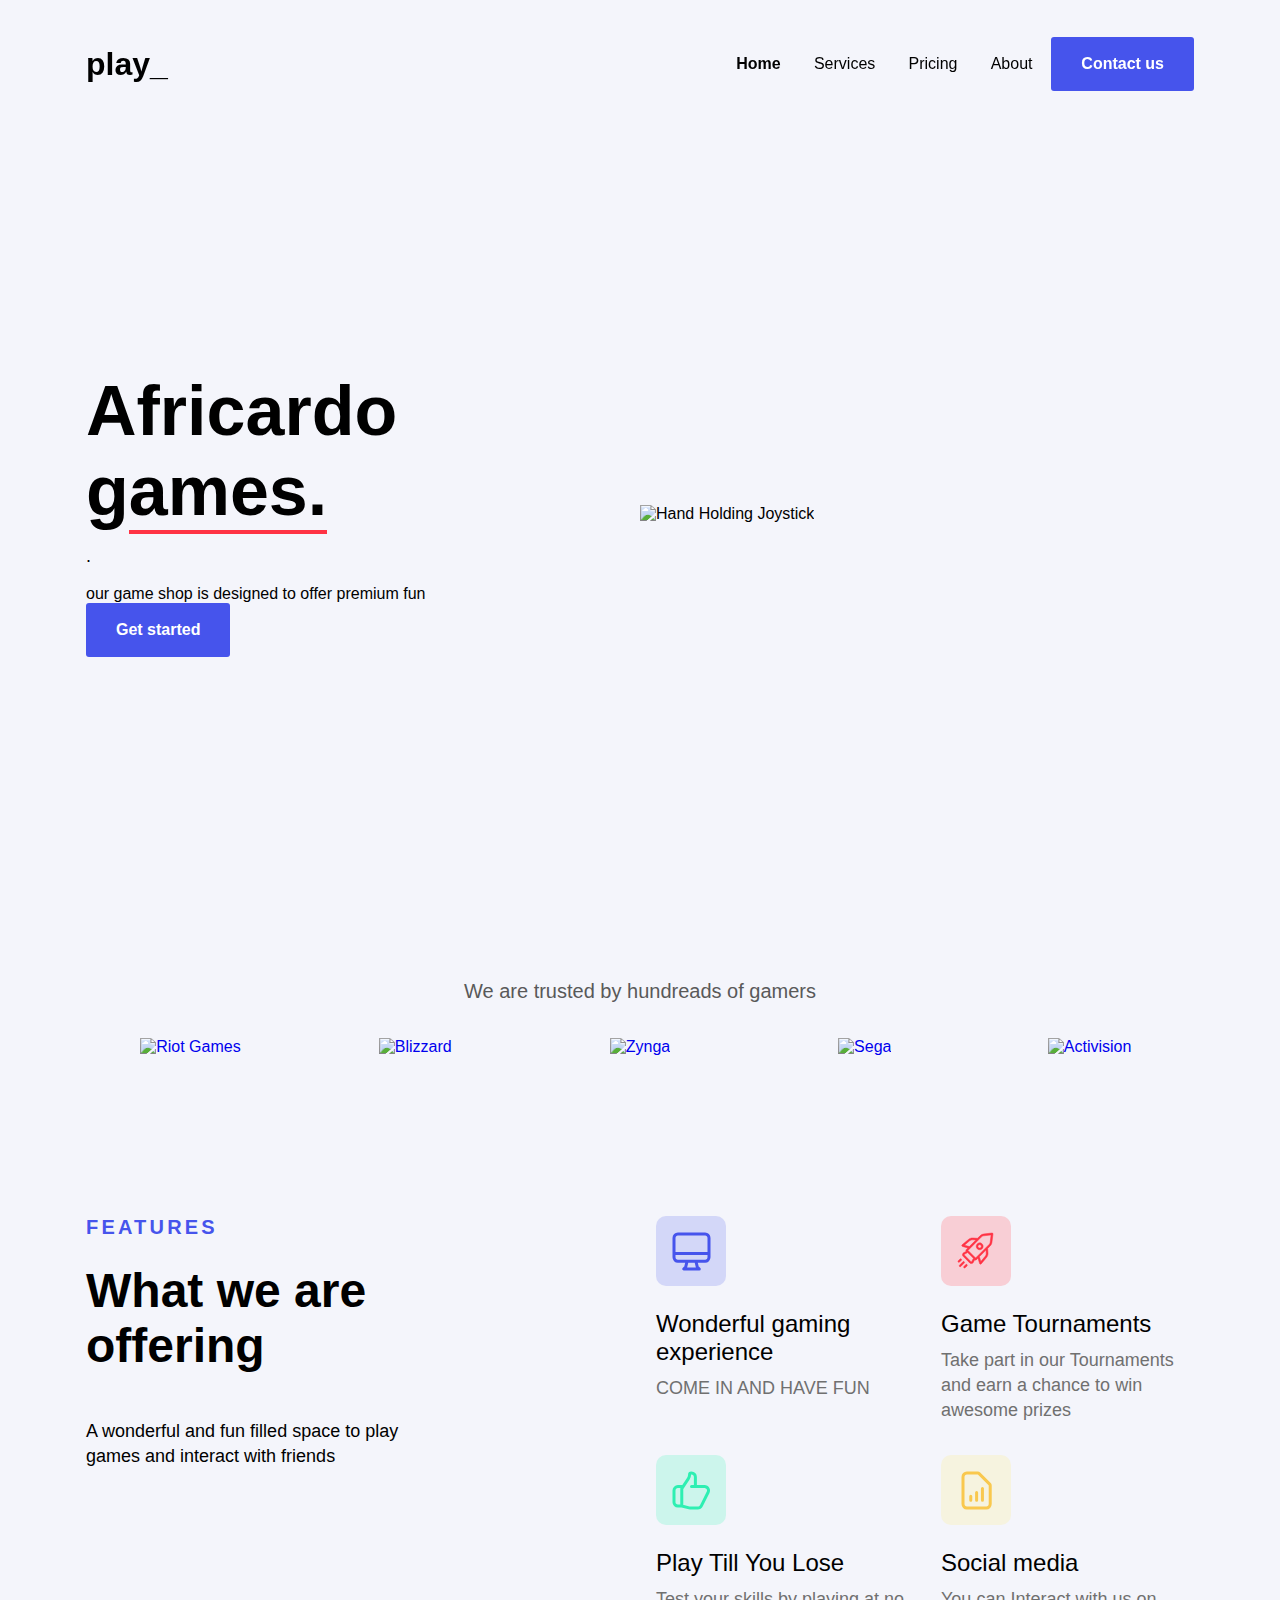
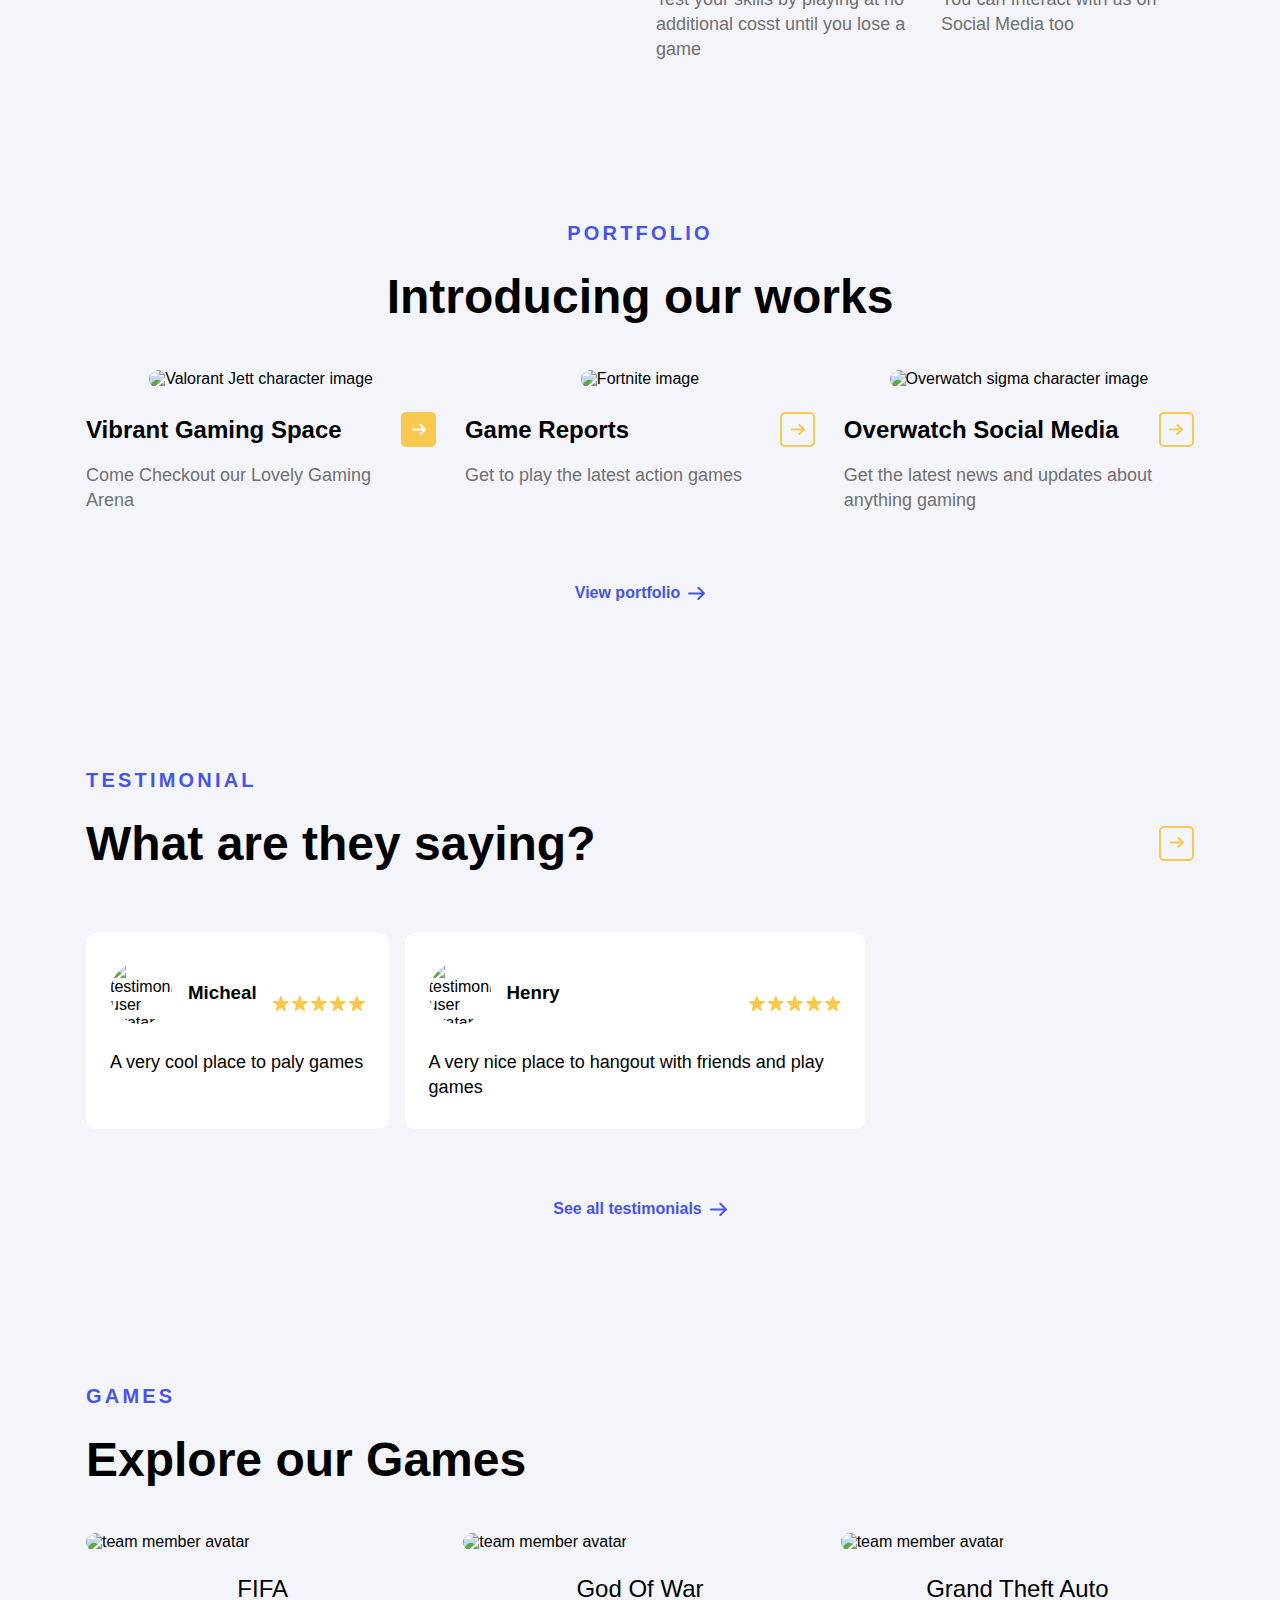
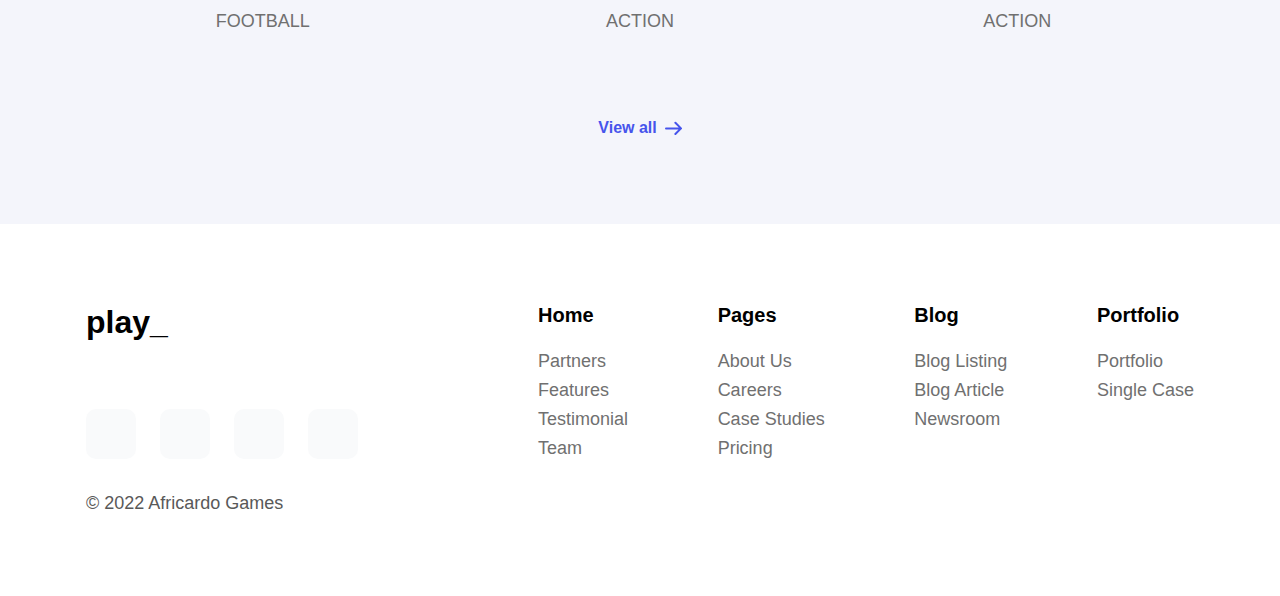
==== index.html @ bb6937cc "first commit" ====
<!DOCTYPE html>
<html lang="en">
<head>
    <meta charset="UTF-8">
    <meta http-equiv="X-UA-Compatible" content="IE=edge">
    <meta name="viewport" content="width=device-width, initial-scale=1.0">
    <title>Africardo Games</title>
    <link rel="stylesheet" href="index.css">
</head>
<body>
    <header id="header" class="header">
        <div class="header__container container container--px">
          <nav class="navbar flex">
            <a href="#" class="navbar__brand" title="Back to the homepage">play_</a>
      
            <button id="toggleMenuBtn" class="navbar__toggle-menu toggle-menu" type="button" aria-haspopup="true" aria-expanded="false" aria-label="Toggle navigation">
              <div class="toggle-menu__hamburger hamburger" aria-hidden="true">
                <div class="hamburger__item"></div>
                <div class="hamburger__item"></div>
                <div class="hamburger__item"></div>
              </div>
            </button>
      
            <ul id="menuList" class="navbar__menu menu" role="menu">
              <li class="menu__item" role="none">
                <a href="#" class="menu__link menu__link--active" role="menuitem">Home</a>
              </li>
              <li class="menu__item" role="none">
                <a href="#" class="menu__link" role="menuitem">Services</a>
              </li>
              <li class="menu__item" role="none">
                <a href="#" class="menu__link" role="menuitem">Pricing</a>
              </li>
              <li class="menu__item" role="none">
                <a href="#" class="menu__link" role="menuitem">About</a>
              </li>
              <li class="menu__item" role="none">
                <a href="#" class="menu__link cta cta--primary" role="menuitem">Contact us</a>
              </li>
            </ul>
          </nav>
      
          <div id="overlayLayer" class="header__overlay"></div>
        </div>
      </header>
      
      <!-- Main -->
      <main class="main">
        <!-- Hero -->
        <section class="hero">
          <div class="hero__container container container--px flex">
            <div class="hero__text">
              <h1 class="hero__title">Africardo g<span class="hero__title-underline">ames.</span></h1>
              <p class="hero__paragraph">.
              </p>
              our game shop is designed to offer premium fun
              <a href="#" class="hero__cta cta cta--primary">Get started</a>
            </div>
      
            <div class="hero__image-wrapper">
              <img src="https://raw.githubusercontent.com/alawe45/Html-Css-Js-game-agency-project/d88374b98d5815d165f08b61f6678358a6c06fd0/images/hero__image.svg" alt="Hand Holding Joystick" class="hero__image">
            </div>
          </div>
        </section>
      
        <!-- Partbers -->
        <section class="partners">
          <div class="partners__container container container--px">
            <h1 class="partners__title">We are trusted by hundreads of gamers</h1>
      
            <div class="partners__wrapper">
              <a href="#" class="partners__item">
                <img src="https://raw.githubusercontent.com/alawe45/Html-Css-Js-game-agency-project/master/images/partner-1.png " alt="Riot Games" class="partner__img">
              </a>
              <a href="#" class="partners__item">
                <img src="https://raw.githubusercontent.com/alawe45/Html-Css-Js-game-agency-project/master/images/partner-2.png" alt="Blizzard" class="partner__img">
              </a>
              <a href="#" class="partners__item">
                <img src="https://raw.githubusercontent.com/alawe45/Html-Css-Js-game-agency-project/master/images/partner-3.png" alt="Zynga" class="partner__img">
              </a>
              <a href="#" class="partners__item">
                <img src="https://raw.githubusercontent.com/alawe45/Html-Css-Js-game-agency-project/master/images/partner-4.png" alt="Sega" class="partner__img">
              </a>
              <a href="#" class="partners__item">
                <img src="https://raw.githubusercontent.com/alawe45/Html-Css-Js-game-agency-project/master/images/partner-5.png" alt="Activision" class="partner__img">
              </a>
            </div>
          </div>
        </section>
      
        <!-- Features -->
        <section class="features">
          <div class="features__container container container--px">
            <div class="features__text">
              <h1 class="features__subtitle subtitle-primary">Features</h1>
              <h2 class="features__title title-primary">What we are offering</h2>
              <p class="features__paragraph">
               A wonderful and fun filled space to play games and interact with friends
              </p>
            </div>
      
            <div class="features__wrapper">
              <div class="features__feature feature--1">
                <div class="feature__icon-wrapper flex">
                  <svg class="feature__icon" viewBox="0 0 39 39" aria-hidden="true" focusable='false'>
                    <path d="M2 21.4444H37M15.125 29.2222L13.6667 35.0556L11.7222 37H27.2778L25.3333 35.0556L23.875 29.2222H15.125ZM5.88889 29.2222H33.1111C34.1425 29.2222 35.1317 28.8125 35.861 28.0832C36.5903 27.3539 37 26.3647 37 25.3333V5.88889C37 4.85749 36.5903 3.86834 35.861 3.13903C35.1317 2.40972 34.1425 2 33.1111 2H5.88889C4.85749 2 3.86834 2.40972 3.13903 3.13903C2.40972 3.86834 2 4.85749 2 5.88889V25.3333C2 26.3647 2.40972 27.3539 3.13903 28.0832C3.86834 28.8125 4.85749 29.2222 5.88889 29.2222Z" stroke-width="3" stroke-linecap="round" stroke-linejoin="round"/>
                  </svg>
                </div>
      
                <h3 class="feature__title">Wonderful gaming experience</h3>
                <p class="feature__paragraph">
                  COME IN AND HAVE FUN
              </div>
      
              <div class="features__feature feature--2">
                <div class="feature__icon-wrapper flex">
                  <svg class="feature__icon" viewBox="0 0 39 39" aria-hidden="true" focusable='false'>
                    <path d="M22.6749 10.8681C21.9916 10.8681 21.3236 11.0707 20.7555 11.4504C20.1874 11.83 19.7446 12.3696 19.4831 13.0008C19.2216 13.6321 19.1532 14.3268 19.2865 14.9969C19.4198 15.6671 19.7488 16.2827 20.232 16.7659C20.6337 17.1676 21.1283 17.4641 21.672 17.629C22.2157 17.794 22.7917 17.8223 23.3489 17.7114C23.9062 17.6006 24.4275 17.354 24.8667 16.9936C25.3059 16.6331 25.6494 16.17 25.8668 15.6451C26.0842 15.1201 26.1688 14.5497 26.1131 13.9843C26.0575 13.4189 25.8632 12.8759 25.5475 12.4035C25.2319 11.9311 24.8046 11.5438 24.3035 11.276C23.8024 11.0082 23.243 10.8681 22.6749 10.8681ZM23.8473 15.5043C23.6942 15.6685 23.5097 15.8003 23.3046 15.8916C23.0996 15.983 22.8782 16.0321 22.6537 16.0361C22.4293 16.04 22.2063 15.9988 21.9982 15.9147C21.79 15.8306 21.6009 15.7055 21.4422 15.5467C21.2834 15.388 21.1583 15.1989 21.0742 14.9907C20.9901 14.7826 20.9489 14.5596 20.9528 14.3352C20.9568 14.1107 21.0059 13.8893 21.0973 13.6843C21.1886 13.4792 21.3204 13.2947 21.4846 13.1416C21.8041 12.8392 22.2278 12.6714 22.6677 12.6731C23.1077 12.6748 23.5301 12.8457 23.8473 13.1505C24.1603 13.464 24.3362 13.8889 24.3362 14.3319C24.3362 14.7749 24.1603 15.1998 23.8473 15.5132V15.5043Z"  stroke-width="0.5"/>
                    <path d="M5.94897 29.7872L2.52087 33.2109C2.35298 33.3787 2.25867 33.6064 2.25867 33.8439C2.25867 34.0813 2.35298 34.309 2.52087 34.4769C2.68876 34.6448 2.91646 34.7391 3.15389 34.7391C3.39132 34.7391 3.61902 34.6448 3.7869 34.4769L7.215 31.0488C7.3823 30.8815 7.47628 30.6546 7.47628 30.418C7.47628 30.1814 7.3823 29.9545 7.215 29.7872C7.04771 29.6199 6.82081 29.5259 6.58421 29.5259C6.34762 29.5259 6.12072 29.6199 5.95343 29.7872H5.94897Z"  stroke-width="0.5"/>
                    <path d="M35.7363 1.26139C35.6399 1.16492 35.5227 1.09185 35.3936 1.0478C35.2646 1.00374 35.1271 0.989887 34.9919 1.00729L26.4149 2.05935C25.2342 2.20954 24.1367 2.74733 23.2944 3.58839L20.5618 6.32106L15.939 6.01793C14.3202 5.90167 12.7203 6.42326 11.4811 7.47119L5.09743 12.8429C4.97512 12.9464 4.88297 13.081 4.83067 13.2325C4.77838 13.384 4.76787 13.5467 4.80026 13.7037C4.83266 13.8606 4.90674 14.0059 5.01474 14.1243C5.12273 14.2427 5.26063 14.3298 5.41394 14.3764L10.8525 16.0125L9.13626 17.751C9.05336 17.8338 8.9876 17.9322 8.94273 18.0404C8.89786 18.1486 8.87477 18.2647 8.87477 18.3818C8.87477 18.499 8.89786 18.615 8.94273 18.7232C8.9876 18.8315 9.05336 18.9298 9.13626 19.0126L9.35915 19.2355L6.60419 20.7289C6.3008 20.8953 6.04032 21.1301 5.8434 21.4146C5.64647 21.6992 5.5185 22.0257 5.46962 22.3683C5.42075 22.7108 5.4523 23.0601 5.5618 23.3883C5.67129 23.7166 5.85571 24.0149 6.10045 24.2595L12.7293 30.8973C13.1452 31.3145 13.7094 31.5501 14.2985 31.5526C14.4058 31.5527 14.5131 31.5452 14.6194 31.5303C14.964 31.4827 15.2926 31.355 15.579 31.1576C15.8654 30.9603 16.1017 30.6986 16.2688 30.3935L17.7711 27.6564L17.994 27.8793C18.0768 27.9622 18.1752 28.028 18.2834 28.0728C18.3916 28.1177 18.5077 28.1408 18.6248 28.1408C18.742 28.1408 18.858 28.1177 18.9662 28.0728C19.0745 28.028 19.1728 27.9622 19.2556 27.8793L20.9897 26.1452L22.6258 31.5838C22.6722 31.7374 22.7592 31.8757 22.8777 31.9839C22.9962 32.0922 23.1417 32.1665 23.2989 32.199C23.3597 32.2052 23.4209 32.2052 23.4817 32.199C23.6115 32.1991 23.7399 32.1708 23.8577 32.1161C23.9755 32.0615 24.0799 31.9817 24.1637 31.8825L29.5399 25.5077C30.5883 24.2688 31.1099 22.6686 30.9932 21.0499L30.6767 16.436L33.4093 13.7033C34.2488 12.8604 34.7849 11.763 34.9339 10.5828L35.9904 2.00585C36.0078 1.87059 35.994 1.73314 35.9499 1.60408C35.9059 1.47502 35.8328 1.35778 35.7363 1.26139ZM7.50468 13.1505L12.6357 8.82193C13.5252 8.08059 14.6683 7.71447 15.8231 7.80107L18.8856 8.01059L12.288 14.5859L7.50468 13.1505ZM14.6952 29.5332C14.662 29.5937 14.6153 29.6456 14.5586 29.685C14.5019 29.7243 14.4369 29.75 14.3686 29.7599C14.3003 29.7698 14.2307 29.7638 14.1651 29.7422C14.0996 29.7207 14.0399 29.6842 13.9909 29.6357L7.35311 23.0069C7.30459 22.9578 7.26812 22.8982 7.24656 22.8326C7.22501 22.7671 7.21896 22.6974 7.2289 22.6291C7.23884 22.5609 7.26449 22.4958 7.30384 22.4391C7.34318 22.3825 7.39515 22.3357 7.45564 22.3025L10.6475 20.5506L16.4427 26.3458L14.6952 29.5332ZM29.1966 21.1747C29.276 22.3288 28.9035 23.4685 28.158 24.3531L23.8472 29.493L22.4118 24.7098L29.005 18.1166L29.1966 21.1747ZM33.1463 10.3599C33.0496 11.1492 32.6918 11.8835 32.1299 12.4462L18.6181 25.9847L11.013 18.3796L24.5426 4.84997C25.1053 4.28805 25.8396 3.9303 26.6289 3.83358L34.1003 2.89742L33.1463 10.3599Z"  stroke-width="0.5"/>
                    <path d="M6.93408 35.7385C7.01689 35.8214 7.11522 35.8871 7.22345 35.932C7.33169 35.9769 7.4477 36 7.56487 36C7.68204 36 7.79805 35.9769 7.90629 35.932C8.01453 35.8871 8.11286 35.8214 8.19566 35.7385L10.0278 33.884C10.1951 33.7167 10.2891 33.4898 10.2891 33.2532C10.2891 33.0166 10.1951 32.7897 10.0278 32.6224C9.86055 32.4551 9.63364 32.3611 9.39705 32.3611C9.16046 32.3611 8.93356 32.4551 8.76627 32.6224L6.91179 34.4769C6.83034 34.5612 6.76631 34.6606 6.72334 34.7697C6.68037 34.8787 6.65932 34.9951 6.66139 35.1123C6.66346 35.2295 6.68861 35.3451 6.7354 35.4525C6.78219 35.56 6.84971 35.6571 6.93408 35.7385Z"  stroke-width="0.5"/>
                    <path d="M1.88783 30.3267C2.12391 30.3257 2.34995 30.2311 2.51639 30.0637L4.37086 28.2092C4.49845 28.0366 4.55948 27.8237 4.54276 27.6098C4.52603 27.3958 4.43267 27.195 4.27981 27.0443C4.12696 26.8936 3.92487 26.8031 3.71066 26.7895C3.49646 26.7758 3.28451 26.8399 3.11374 26.9699L1.25927 28.8244C1.13534 28.9491 1.05102 29.1076 1.01693 29.28C0.982835 29.4525 1.00048 29.6312 1.06766 29.7936C1.13483 29.9561 1.24853 30.0951 1.39446 30.1931C1.54039 30.2911 1.71204 30.3438 1.88783 30.3445V30.3267Z"  stroke-width="0.5"/>
                  </svg>
                </div>
      
                <h3 class="feature__title">Game Tournaments</h3>
                <p class="feature__paragraph">
                  Take part in our Tournaments and earn a chance to win awesome prizes
                </p>
              </div>
      
              <div class="features__feature feature--3">
                <div class="feature__icon-wrapper flex">
                  <svg class="feature__icon" viewBox="0 0 39 39" aria-hidden="true" focusable='false'>
                    <path d="M23.3889 15.6111H32.6522C33.315 15.6111 33.9668 15.7806 34.5457 16.1033C35.1246 16.426 35.6115 16.8914 35.96 17.4552C36.3085 18.0189 36.5071 18.6624 36.537 19.3245C36.5669 19.9867 36.4271 20.6454 36.1308 21.2383L29.3253 34.8494C29.0022 35.4959 28.5055 36.0396 27.8907 36.4194C27.2759 36.7993 26.5674 37.0003 25.8447 37H18.0339C17.7169 37 17.4 36.9611 17.0908 36.8833L9.77778 35.0556M23.3889 15.6111V5.88889C23.3889 4.85749 22.9792 3.86834 22.2499 3.13903C21.5206 2.40972 20.5314 2 19.5 2H19.3153C18.3431 2 17.5556 2.7875 17.5556 3.75972C17.5556 5.14806 17.1453 6.50528 16.3733 7.66028L9.77778 17.5556V35.0556M23.3889 15.6111H19.5M9.77778 35.0556H5.88889C4.85749 35.0556 3.86834 34.6458 3.13903 33.9165C2.40972 33.1872 2 32.1981 2 31.1667V19.5C2 18.4686 2.40972 17.4794 3.13903 16.7501C3.86834 16.0208 4.85749 15.6111 5.88889 15.6111H10.75" stroke-width="3" stroke-linecap="round" stroke-linejoin="round"/>
                  </svg>
                </div>
                <h3 class="feature__title">Play Till You Lose</h3>
                <p class="feature__paragraph">
                  Test your skills by playing at no additional cosst until you lose a game
                </p>
              </div>
      
              <div class="features__feature feature--4">
                <div class="feature__icon-wrapper flex">
                  <svg class="feature__icon" viewBox="0 0 31 39" aria-hidden="true" focusable='false'>
                    <path d="M9.77778 29.2222V25.3333M15.6111 29.2222V21.4444M21.4444 29.2222V17.5556M25.3333 37H5.88889C4.85749 37 3.86834 36.5903 3.13903 35.861C2.40972 35.1317 2 34.1425 2 33.1111V5.88889C2 4.85749 2.40972 3.86834 3.13903 3.13903C3.86834 2.40972 4.85749 2 5.88889 2H16.7506C17.2662 2.00011 17.7607 2.20504 18.1253 2.56972L28.6525 13.0969C29.0172 13.4615 29.2221 13.956 29.2222 14.4717V33.1111C29.2222 34.1425 28.8125 35.1317 28.0832 35.861C27.3539 36.5903 26.3647 37 25.3333 37Z" stroke-width="3" stroke-linecap="round" stroke-linejoin="round"/>
                  </svg>
                </div>
                <h3 class="feature__title">Social media</h3>
                <p class="feature__paragraph">
                 You can Interact with us on Social Media too
                </p>
              </div>
            </div>
          </div>
        </section>
      
        <!-- Portfolio -->
        <section class="portfolio">
          <div class="portfolio__container container container--px">
            <div class="portfolio__text">
              <h1 class="portfolio__subtitle subtitle-primary">Portfolio</h1>
              <h2 class="portfolio__title title-primary">Introducing our works</h2>
            </div>
      
            <div class="portfolio__wrapper">
              <div class="portfolio__card card--1">
                <img src="https://th.bing.com/th/id/OIP.ETarFq5R1VcUbCJzGB61CAHaJQ?w=136&h=180&c=7&r=0&o=5&dpr=1.25&pid=1.7" alt="Valorant Jett character image" class="card__image" loading="lazy">
      
                <div class="card__content">
                  <div class="card__header">
                    <h3 class="card__title">Vibrant Gaming Space</h3>
                    <button type="button" class="cta cta--btn cta--btn_yellow cta--btn_active" aria-label="view portfolio" aria-expanded="false">
                      <svg class="cta--btn-icon" viewBox="0 0 14 11" aria-hidden="true" focusable='false'>
                       <path d="M1 5.5L13 5.5M13 5.5L8.5 1M13 5.5L8.5 10" stroke-width="2" stroke-linecap="round" stroke-linejoin="round"/>
                       </svg>
                    </button>
                  </div>
      
                  <p class="card__description">
                    Come Checkout our Lovely Gaming Arena
                  </p>
                </div>
              </div>
      
              <div class="portfolio__card card--2">
                <img src="https://raw.githubusercontent.com/alawe45/Html-Css-Js-game-agency-project/master/images/portfolio__img-2.jpg" alt="Fortnite image" class="card__image" loading="lazy">
      
                <div class="card__content">
                  <div class="card__header">
                    <h3 class="card__title"> Game Reports</h3>
                    <button type="button" class="cta cta--btn cta--btn_yellow" aria-label="view portfolio" aria-expanded="false">
                      <svg class="cta--btn-icon" viewBox="0 0 14 11" aria-hidden="true" focusable='false'>
                        <path d="M1 5.5L13 5.5M13 5.5L8.5 1M13 5.5L8.5 10" stroke-width="2" stroke-linecap="round" stroke-linejoin="round"/>
                      </svg>
                    </button>
                  </div>
      
                  <p class="card__description">
                    Get to play the latest action games
                  </p>
                </div>
              </div>
      
              <div class="portfolio__card card--3">
                <img src="https://raw.githubusercontent.com/alawe45/Html-Css-Js-game-agency-project/master/images/portfolio__img-3.jpg" alt="Overwatch sigma character image" class="card__image" loading="lazy">
      
                <div class="card__content">
                  <div class="card__header">
                    <h3 class="card__title">Overwatch Social Media</h3>
                    <button type="button" class="cta cta--btn cta--btn_yellow" aria-label="view portfolio" aria-expanded="false">
                      <svg class="cta--btn-icon" viewBox="0 0 14 11" aria-hidden="true" focusable='false'>
                        <path d="M1 5.5L13 5.5M13 5.5L8.5 1M13 5.5L8.5 10" stroke-width="2" stroke-linecap="round" stroke-linejoin="round"/>
                      </svg>
                    </button>
                  </div>
      
                  <p class="card__description">
                    Get the latest news and updates about anything gaming
                  </p>
                </div>
              </div>
            </div>
      
            <div class="portfolio__footer">
              <a href="#" class="portfolio__link cta cta--link">
                View portfolio
                <svg class="testimonial__link__icon cta--link-icon" viewBox="0 0 17 14" aria-hidden="true" focusable='false'>
                  <path d="M1 7.375L16 7.375M16 7.375L10.375 1.75M16 7.375L10.375 13" stroke-width="2" stroke-linecap="round" stroke-linejoin="round"/>
                </svg>
              </a>
            </div>
          </div>
        </section>
      
        <!-- Testimonial -->
        <section class="testimonial">
          <div class="testimonial__container container container--px">
            <div class="testimonial__header flex">
              <div class="testimonial__text">
                <h1 class="subtitle-primary">Testimonial</h1>
                <h2 class="title-primary">What are they saying?</h2>
              </div>
      
              <div class="testimonial__controls flex">
                <button type="button" id="sliderPrevBtn" class="testimonials__prev cta cta--btn cta--btn_gray disabled" aria-label="Previous testimonial">
                  <svg class="cta--btn-icon" viewBox="0 0 14 11" aria-hidden="true" focusable='false'>
                    <path d="M13 5.5L1 5.5M1 5.5L5.5 10M1 5.5L5.5 1" stroke-width="2" stroke-linecap="round" stroke-linejoin="round"/>
                  </svg>
                </button>
      
                <button type="button" id="sliderNextBtn" class="testimonials__next cta cta--btn cta--btn_yellow" aria-label="Next testimonial">
                  <svg class="cta--btn-icon" viewBox="0 0 14 11" aria-hidden="true" focusable='false'>
                    <path d="M1 5.5L13 5.5M13 5.5L8.5 1M13 5.5L8.5 10" stroke-width="2" stroke-linecap="round" stroke-linejoin="round"/>
                  </svg>
                </button>
              </div>
            </div>
      
            <div class="testimonial__wrapper">
              <div id="sliderArea" class="testimonial__slider flex">
                <div class="testimonial__slide">
                  <div class="testimonial__slide-header flex">
                    <div class="testimonial__slide-data flex">
                      <img src="https://raw.githubusercontent.com/alawe45/Html-Css-Js-game-agency-project/master/images/slider_person-img-1.jpg" alt="testimonial user avatar" class="testimonial__slide-img">
                      <div class="testimonial__slide-info">
                        <h3 class="testimonial__slide-name">Micheal</h3>
                        <span class="testimonial__slide-subtitle"></span>
                      </div>
                    </div>
      
                    <div class="testimonial__slide-stars">
                      <svg width="92" height="15" viewBox="0 0 92 15" aria-hidden="true" focusable='false'>
                        <path d="M8.64122 0.580182C8.39008 -0.193394 7.29565 -0.193394 7.04367 0.580182L5.76781 4.50602C5.71286 4.67455 5.606 4.82138 5.46252 4.92548C5.31904 5.02958 5.14631 5.08562 4.96904 5.08557H0.841619C0.0285656 5.08557 -0.310767 6.12709 0.347739 6.60585L3.6873 9.03157C3.83076 9.13586 3.93752 9.28288 3.99229 9.45156C4.04706 9.62025 4.04703 9.80194 3.9922 9.97061L2.71718 13.8964C2.4652 14.67 3.35133 15.3143 4.009 14.8355L7.34856 12.4098C7.4921 12.3054 7.66499 12.2492 7.84244 12.2492C8.0199 12.2492 8.19279 12.3054 8.33632 12.4098L11.6759 14.8355C12.3336 15.3143 13.2197 14.6709 12.9677 13.8964L11.6927 9.97061C11.6379 9.80194 11.6378 9.62025 11.6926 9.45156C11.7474 9.28288 11.8541 9.13586 11.9976 9.03157L15.3371 6.60585C15.9948 6.12709 15.6572 5.08557 14.8433 5.08557H10.715C10.5379 5.08544 10.3653 5.02932 10.222 4.92523C10.0787 4.82114 9.97198 4.67442 9.91707 4.50602L8.64122 0.580182Z" fill="#F9C94E"/>
                        <path d="M27.6412 0.580182C27.3901 -0.193394 26.2956 -0.193394 26.0437 0.580182L24.7678 4.50602C24.7129 4.67455 24.606 4.82138 24.4625 4.92548C24.319 5.02958 24.1463 5.08562 23.969 5.08557H19.8416C19.0286 5.08557 18.6892 6.12709 19.3477 6.60585L22.6873 9.03157C22.8308 9.13586 22.9375 9.28288 22.9923 9.45156C23.0471 9.62025 23.047 9.80194 22.9922 9.97061L21.7172 13.8964C21.4652 14.67 22.3513 15.3143 23.009 14.8355L26.3486 12.4098C26.4921 12.3054 26.665 12.2492 26.8424 12.2492C27.0199 12.2492 27.1928 12.3054 27.3363 12.4098L30.6759 14.8355C31.3336 15.3143 32.2197 14.6709 31.9677 13.8964L30.6927 9.97061C30.6379 9.80194 30.6378 9.62025 30.6926 9.45156C30.7474 9.28288 30.8541 9.13586 30.9976 9.03157L34.3371 6.60585C34.9948 6.12709 34.6572 5.08557 33.8433 5.08557H29.715C29.5379 5.08544 29.3653 5.02932 29.222 4.92523C29.0787 4.82114 28.972 4.67442 28.9171 4.50602L27.6412 0.580182Z" fill="#F9C94E"/>
                        <path d="M46.6412 0.580182C46.3901 -0.193394 45.2956 -0.193394 45.0437 0.580182L43.7678 4.50602C43.7129 4.67455 43.606 4.82138 43.4625 4.92548C43.319 5.02958 43.1463 5.08562 42.969 5.08557H38.8416C38.0286 5.08557 37.6892 6.12709 38.3477 6.60585L41.6873 9.03157C41.8308 9.13586 41.9375 9.28288 41.9923 9.45156C42.0471 9.62025 42.047 9.80194 41.9922 9.97061L40.7172 13.8964C40.4652 14.67 41.3513 15.3143 42.009 14.8355L45.3486 12.4098C45.4921 12.3054 45.665 12.2492 45.8424 12.2492C46.0199 12.2492 46.1928 12.3054 46.3363 12.4098L49.6759 14.8355C50.3336 15.3143 51.2197 14.6709 50.9677 13.8964L49.6927 9.97061C49.6379 9.80194 49.6378 9.62025 49.6926 9.45156C49.7474 9.28288 49.8541 9.13586 49.9976 9.03157L53.3371 6.60585C53.9948 6.12709 53.6572 5.08557 52.8433 5.08557H48.715C48.5379 5.08544 48.3653 5.02932 48.222 4.92523C48.0787 4.82114 47.972 4.67442 47.9171 4.50602L46.6412 0.580182Z" fill="#F9C94E"/>
                        <path d="M65.6412 0.580182C65.3901 -0.193394 64.2956 -0.193394 64.0437 0.580182L62.7678 4.50602C62.7129 4.67455 62.606 4.82138 62.4625 4.92548C62.319 5.02958 62.1463 5.08562 61.969 5.08557H57.8416C57.0286 5.08557 56.6892 6.12709 57.3477 6.60585L60.6873 9.03157C60.8308 9.13586 60.9375 9.28288 60.9923 9.45156C61.0471 9.62025 61.047 9.80194 60.9922 9.97061L59.7172 13.8964C59.4652 14.67 60.3513 15.3143 61.009 14.8355L64.3486 12.4098C64.4921 12.3054 64.665 12.2492 64.8424 12.2492C65.0199 12.2492 65.1928 12.3054 65.3363 12.4098L68.6759 14.8355C69.3336 15.3143 70.2197 14.6709 69.9677 13.8964L68.6927 9.97061C68.6379 9.80194 68.6378 9.62025 68.6926 9.45156C68.7474 9.28288 68.8541 9.13586 68.9976 9.03157L72.3371 6.60585C72.9948 6.12709 72.6572 5.08557 71.8433 5.08557H67.715C67.5379 5.08544 67.3653 5.02932 67.222 4.92523C67.0787 4.82114 66.972 4.67442 66.9171 4.50602L65.6412 0.580182Z" fill="#F9C94E"/>
                        <path d="M84.6412 0.580182C84.3901 -0.193394 83.2956 -0.193394 83.0437 0.580182L81.7678 4.50602C81.7129 4.67455 81.606 4.82138 81.4625 4.92548C81.319 5.02958 81.1463 5.08562 80.969 5.08557H76.8416C76.0286 5.08557 75.6892 6.12709 76.3477 6.60585L79.6873 9.03157C79.8308 9.13586 79.9375 9.28288 79.9923 9.45156C80.0471 9.62025 80.047 9.80194 79.9922 9.97061L78.7172 13.8964C78.4652 14.67 79.3513 15.3143 80.009 14.8355L83.3486 12.4098C83.4921 12.3054 83.665 12.2492 83.8424 12.2492C84.0199 12.2492 84.1928 12.3054 84.3363 12.4098L87.6759 14.8355C88.3336 15.3143 89.2197 14.6709 88.9677 13.8964L87.6927 9.97061C87.6379 9.80194 87.6378 9.62025 87.6926 9.45156C87.7474 9.28288 87.8541 9.13586 87.9976 9.03157L91.3371 6.60585C91.9948 6.12709 91.6572 5.08557 90.8433 5.08557H86.715C86.5379 5.08544 86.3653 5.02932 86.222 4.92523C86.0787 4.82114 85.972 4.67442 85.9171 4.50602L84.6412 0.580182Z" fill="#F9C94E"/>
                      </svg>
                    </div>
                  </div>
      
                  <div class="testimonial__slide-body">
                    <p class="testimonial__slide-description">
                      A very cool place to paly games
                    </p>
                  </div>
                </div>
      
                <div class="testimonial__slide">
                  <div class="testimonial__slide-header flex">
                    <div class="testimonial__slide-data flex">
                      <img src="https://raw.githubusercontent.com/alawe45/Html-Css-Js-game-agency-project/master/images/slider_person-img-2.jpg" alt="testimonial user avatar" class="testimonial__slide-img">
                      <div class="testimonial__slide-info">
                        <h3 class="testimonial__slide-name">Henry</h3>
                        <span class="testimonial__slide-subtitle"></span>
                      </div>
                    </div>
      
                    <div class="testimonial__slide-stars">
                      <svg width="92" height="15" viewBox="0 0 92 15" aria-hidden="true" focusable='false'>
                        <path d="M8.64122 0.580182C8.39008 -0.193394 7.29565 -0.193394 7.04367 0.580182L5.76781 4.50602C5.71286 4.67455 5.606 4.82138 5.46252 4.92548C5.31904 5.02958 5.14631 5.08562 4.96904 5.08557H0.841619C0.0285656 5.08557 -0.310767 6.12709 0.347739 6.60585L3.6873 9.03157C3.83076 9.13586 3.93752 9.28288 3.99229 9.45156C4.04706 9.62025 4.04703 9.80194 3.9922 9.97061L2.71718 13.8964C2.4652 14.67 3.35133 15.3143 4.009 14.8355L7.34856 12.4098C7.4921 12.3054 7.66499 12.2492 7.84244 12.2492C8.0199 12.2492 8.19279 12.3054 8.33632 12.4098L11.6759 14.8355C12.3336 15.3143 13.2197 14.6709 12.9677 13.8964L11.6927 9.97061C11.6379 9.80194 11.6378 9.62025 11.6926 9.45156C11.7474 9.28288 11.8541 9.13586 11.9976 9.03157L15.3371 6.60585C15.9948 6.12709 15.6572 5.08557 14.8433 5.08557H10.715C10.5379 5.08544 10.3653 5.02932 10.222 4.92523C10.0787 4.82114 9.97198 4.67442 9.91707 4.50602L8.64122 0.580182Z" fill="#F9C94E"/>
                        <path d="M27.6412 0.580182C27.3901 -0.193394 26.2956 -0.193394 26.0437 0.580182L24.7678 4.50602C24.7129 4.67455 24.606 4.82138 24.4625 4.92548C24.319 5.02958 24.1463 5.08562 23.969 5.08557H19.8416C19.0286 5.08557 18.6892 6.12709 19.3477 6.60585L22.6873 9.03157C22.8308 9.13586 22.9375 9.28288 22.9923 9.45156C23.0471 9.62025 23.047 9.80194 22.9922 9.97061L21.7172 13.8964C21.4652 14.67 22.3513 15.3143 23.009 14.8355L26.3486 12.4098C26.4921 12.3054 26.665 12.2492 26.8424 12.2492C27.0199 12.2492 27.1928 12.3054 27.3363 12.4098L30.6759 14.8355C31.3336 15.3143 32.2197 14.6709 31.9677 13.8964L30.6927 9.97061C30.6379 9.80194 30.6378 9.62025 30.6926 9.45156C30.7474 9.28288 30.8541 9.13586 30.9976 9.03157L34.3371 6.60585C34.9948 6.12709 34.6572 5.08557 33.8433 5.08557H29.715C29.5379 5.08544 29.3653 5.02932 29.222 4.92523C29.0787 4.82114 28.972 4.67442 28.9171 4.50602L27.6412 0.580182Z" fill="#F9C94E"/>
                        <path d="M46.6412 0.580182C46.3901 -0.193394 45.2956 -0.193394 45.0437 0.580182L43.7678 4.50602C43.7129 4.67455 43.606 4.82138 43.4625 4.92548C43.319 5.02958 43.1463 5.08562 42.969 5.08557H38.8416C38.0286 5.08557 37.6892 6.12709 38.3477 6.60585L41.6873 9.03157C41.8308 9.13586 41.9375 9.28288 41.9923 9.45156C42.0471 9.62025 42.047 9.80194 41.9922 9.97061L40.7172 13.8964C40.4652 14.67 41.3513 15.3143 42.009 14.8355L45.3486 12.4098C45.4921 12.3054 45.665 12.2492 45.8424 12.2492C46.0199 12.2492 46.1928 12.3054 46.3363 12.4098L49.6759 14.8355C50.3336 15.3143 51.2197 14.6709 50.9677 13.8964L49.6927 9.97061C49.6379 9.80194 49.6378 9.62025 49.6926 9.45156C49.7474 9.28288 49.8541 9.13586 49.9976 9.03157L53.3371 6.60585C53.9948 6.12709 53.6572 5.08557 52.8433 5.08557H48.715C48.5379 5.08544 48.3653 5.02932 48.222 4.92523C48.0787 4.82114 47.972 4.67442 47.9171 4.50602L46.6412 0.580182Z" fill="#F9C94E"/>
                        <path d="M65.6412 0.580182C65.3901 -0.193394 64.2956 -0.193394 64.0437 0.580182L62.7678 4.50602C62.7129 4.67455 62.606 4.82138 62.4625 4.92548C62.319 5.02958 62.1463 5.08562 61.969 5.08557H57.8416C57.0286 5.08557 56.6892 6.12709 57.3477 6.60585L60.6873 9.03157C60.8308 9.13586 60.9375 9.28288 60.9923 9.45156C61.0471 9.62025 61.047 9.80194 60.9922 9.97061L59.7172 13.8964C59.4652 14.67 60.3513 15.3143 61.009 14.8355L64.3486 12.4098C64.4921 12.3054 64.665 12.2492 64.8424 12.2492C65.0199 12.2492 65.1928 12.3054 65.3363 12.4098L68.6759 14.8355C69.3336 15.3143 70.2197 14.6709 69.9677 13.8964L68.6927 9.97061C68.6379 9.80194 68.6378 9.62025 68.6926 9.45156C68.7474 9.28288 68.8541 9.13586 68.9976 9.03157L72.3371 6.60585C72.9948 6.12709 72.6572 5.08557 71.8433 5.08557H67.715C67.5379 5.08544 67.3653 5.02932 67.222 4.92523C67.0787 4.82114 66.972 4.67442 66.9171 4.50602L65.6412 0.580182Z" fill="#F9C94E"/>
                        <path d="M84.6412 0.580182C84.3901 -0.193394 83.2956 -0.193394 83.0437 0.580182L81.7678 4.50602C81.7129 4.67455 81.606 4.82138 81.4625 4.92548C81.319 5.02958 81.1463 5.08562 80.969 5.08557H76.8416C76.0286 5.08557 75.6892 6.12709 76.3477 6.60585L79.6873 9.03157C79.8308 9.13586 79.9375 9.28288 79.9923 9.45156C80.0471 9.62025 80.047 9.80194 79.9922 9.97061L78.7172 13.8964C78.4652 14.67 79.3513 15.3143 80.009 14.8355L83.3486 12.4098C83.4921 12.3054 83.665 12.2492 83.8424 12.2492C84.0199 12.2492 84.1928 12.3054 84.3363 12.4098L87.6759 14.8355C88.3336 15.3143 89.2197 14.6709 88.9677 13.8964L87.6927 9.97061C87.6379 9.80194 87.6378 9.62025 87.6926 9.45156C87.7474 9.28288 87.8541 9.13586 87.9976 9.03157L91.3371 6.60585C91.9948 6.12709 91.6572 5.08557 90.8433 5.08557H86.715C86.5379 5.08544 86.3653 5.02932 86.222 4.92523C86.0787 4.82114 85.972 4.67442 85.9171 4.50602L84.6412 0.580182Z" fill="#F9C94E"/>
                      </svg>
                    </div>
                  </div>
      
                  <div class="testimonial__slide-body">
                    <p class="testimonial__slide-description">
                      A very nice place to hangout with friends and play games
                    </p>
                  </div>
                </div>
              </div>
            </div>
            <div class="testimonial__footer">
              <a href="#" class="testimonial__link cta cta--link">
                See all testimonials 
                <svg class="testimonial__link__icon cta--link-icon" viewBox="0 0 17 14" aria-hidden="true" focusable='false'>
                  <path d="M1 7.375L16 7.375M16 7.375L10.375 1.75M16 7.375L10.375 13" stroke-width="2" stroke-linecap="round" stroke-linejoin="round"/>
                </svg>
              </a>
            </div>
          </div>
        </section>
      
        <!-- Team -->
        <section class="team">
          <div class="team__container container container--px">
            <div class="team__text">
              <h1 class="subtitle-primary">GAMES</h1>
              <h2 class="title-primary">Explore our Games</h2>
            </div>
      
            <div class="team__wrapper">
              <div class="team__member member member--1">
                <img src="https://th.bing.com/th/id/OIP.w9U7cS_OHvTT8CYH9ZEF0QHaEK?w=320&h=180&c=7&r=0&o=5&dpr=1.3&pid=1.7" alt="team member avatar" class="member__image" loading="lazy">
      
                <div class="member__info">
                  <h3 class="member__title">FIFA</h3>
                  <span class="member__designation">FOOTBALL</span>
                </div>
              </div>
      
              <div class="team__member member member--2">
                <img src="https://th.bing.com/th/id/R.34ba617675f4b0a9f27109a0a8cda40b?rik=VXyf26yZU7EY5A&pid=ImgRaw&r=0" alt="team member avatar" class="member__image" loading="lazy">
      
                <div class="member__info">
                  <h3 class="member__title">God Of War</h3>
                  <span class="member__designation">ACTION</span>
                </div>
              </div>
      
              <div class="team__member member member--3">
                <img src="https://th.bing.com/th/id/OIP.iDCjhMDrJTr-jOyWAqiFIQHaMN?w=216&h=356&c=7&o=5&dpr=1.25&pid=1.7" alt="team member avatar" class="member__image" loading="lazy">
      
                <div class="member__info">
                  <h3 class="member__title">Grand Theft Auto</h3>
                  <span class="member__designation">ACTION</span>
                </div>
              </div>
            </div>
      
            <div class="team__footer">
              <a href="#" class="team__link cta cta--link">
                View all
                <svg class="testimonial__link__icon cta--link-icon" viewBox="0 0 17 14" aria-hidden="true" focusable='false'>
                  <path d="M1 7.375L16 7.375M16 7.375L10.375 1.75M16 7.375L10.375 13" stroke-width="2" stroke-linecap="round" stroke-linejoin="round"/>
                </svg>
              </a>
            </div>
          </div>
        </section>
      </main>
      
      <!-- Footer (: -->
      <footer class="footer">
        <div class="footer__container container container--px flex">
          <div class="footer__header flex">
            <a href="#" class="footer__brand" title="Back to the homepage">play_</a>
      
            <div class="footer__social-icons social-icons flex">
              <a href="#" class="social-icons__link social-icons__link--dribbble">
                <i class='bx bxl-dribbble'></i>
                <span class="visually-hidden">Dribbble</span>
              </a>
              <a href="#" class="social-icons__link social-icons__link--facebook">
                <i class='bx bxl-facebook'></i>
                <span class="visually-hidden">Facebook</span>
              </a>
              <a href="#" class="social-icons__link social-icons__link--twitter">
                <i class='bx bxl-twitter' ></i>
                <span class="visually-hidden">Twitter</span>
              </a>
              <a href="#" class="social-icons__link social-icons__link--youtube">
                <i class='bx bxl-youtube' ></i>
                <span class="visually-hidden">YouTube</span>
              </a>
            </div>
          </div>
      
          <nav class="footer__inner flex">
            <ul class="footer__list list" role="menu">
              <h3 class="list__title">Home</h3>
      
              <li class="list__item" role="none">
                <a href="#" class="list__link" role="menuitem">Partners</a>
              </li>
              <li class="list__item" role="none">
                <a href="#" class="list__link" role="menuitem">Features</a>
              </li>
              <li class="list__item" role="none">
                <a href="#" class="list__link" role="menuitem">Testimonial</a>
              </li>
              <li class="list__item" role="none">
                <a href="#" class="list__link" role="menuitem">Team</a>
              </li>
            </ul>
            <ul class="footer__list list" role="menu">
              <h3 class="list__title">Pages</h3>
      
              <li class="list__item" role="none">
                <a href="#" class="list__link" role="menuitem">About Us</a>
              </li>
              <li class="list__item" role="none">
                <a href="#" class="list__link" role="menuitem">Careers</a>
              </li>
              <li class="list__item" role="none">
                <a href="#" class="list__link" role="menuitem">Case Studies</a>
              </li>
              <li class="list__item" role="none">
                <a href="#" class="list__link" role="menuitem">Pricing</a>
              </li>
            </ul>
            <ul class="footer__list list" role="menu">
              <h3 class="list__title">Blog</h3>
      
              <li class="list__item" role="none">
                <a href="#" class="list__link" role="menuitem">Blog Listing</a>
              </li>
              <li class="list__item" role="none">
                <a href="#" class="list__link" role="menuitem">Blog Article</a>
              </li>
              <li class="list__item" role="none">
                <a href="#" class="list__link" role="menuitem">Newsroom</a>
              </li>
            </ul>
            <ul class="footer__list list" role="menu">
              <h3 class="list__title">Portfolio</h3>
      
              <li class="list__item" role="none">
                <a href="#" class="list__link" role="menuitem">Portfolio</a>
              </li>
              <li class="list__item" role="none">
                <a href="#" class="list__link" role="menuitem">Single Case</a>
              </li>
            </ul>
          </nav>
      
          <p class="footer__text">© 2022 Africardo Games</p>
        </div>
      </footer>
</body>

</html>
---- index.css ----
/* Start Base Styles */
html {
    font-size: 100%;
  }
  
  :root {
    /* Colors */
    --clr-primary: hsl(235, 81%, 60%);
    --clr-white: hsl(0, 0%, 100%);
    --clr-black: hsl(0, 0%, 0%);
    --clr-red: hsl(355, 100%, 60%); 
    --clr-gray: hsl(0deg 0% 35%); 
    --clr-saffron: hsl(43, 93%, 64%);
    --clr-turquoise: hsl(161, 86%, 56%);
    --clr-lightBlue: hsl(234, 73%, 90%);
    --clr-lightRead: hsl(350, 75%, 89%); 
    --clr-lightSaffron: hsl(52, 56%, 92%);
    --clr-lightTurquoise: hsl(167, 67%, 88%);
    --clr-lightGray: hsl(0deg 0% 44%);
    --clr-body: hsl(230, 43%, 97%);
    --clr-hero: hsl(222, 68%, 95%);
    --clr-overlay: hsla(0, 0%, 0%, 0.5);
    --clr-scrollbarThumb: hsl(234, 100%, 80%);
    --clr-social-icon: hsl(210, 25%, 98%);
    --clr-dribbble: hsl(330, 80%, 67%);
    --clr-facebook: hsl(220, 46%, 48%);
    --clr-twitter: hsl(203, 89%, 53%);
    --clr-youtube: hsl(0, 100%, 50%);
  
    /* Font */
    --ff: 'Rubik', sans-serif;
    /* Font size */
    --fs-biggest: 4.375rem;
    --fs-bigger : 3rem;
    --fs-big    : 1.5rem;
    --fs-bold   : 1.25rem;
    --fs-medium : 1.125rem;
    --fs-normal : 1rem;
    /* Font weight */
    --fw-black   : 900;
    --fw-bold    : 700;
    --fw-semiBold: 600; 
    --fw-medium  : 500;
    --fw-regular : 400;
    
    /* Header height (mobile & desktop) */
    --header-height-m: 4rem;
    --header-height-d: 8rem;
  
    /* Scrollbar */
    --scrollbar-width: 0.4375rem;
  
    /* Z-index */
    --z-fixed: 100;
  }
  
  *, *::before, *::after {
    box-sizing: border-box;
    padding: 0;
    margin: 0;
    scrollbar-width: var(--scrollbar-width);
    scrollbar-color: var(--clr-scrollbarThumb) var(--clr-white);
  }
  
  body {
    font-family: var(--ff);
    font-size: var(--fs-normal);
    background-color: var(--clr-body);
    color: var(--clr-black);
  }
  
  main > section {
    padding-top: clamp(2rem, 10vw, 5rem);
    padding-bottom: clamp(2rem, 10vw, 5rem);
  }
  
  h1, h2, h3 {
    font-weight: var(--fw-bold);
  }
  
  p {
    font-size: var(--fs-medium);
    font-weight: var(--fw-regular);
    line-height: 1.5625rem;
  }
  
  ul {
    list-style: none;
  }
  
  a, a:hover, a:focus, a:active {
    text-decoration: none;
  }
  
  button {
    border: none;
  }
  
  /* Scrollbar styles */
  ::-webkit-scrollbar {
    width: var(--scrollbar-width);
  }
  
  ::-webkit-scrollbar-track {
    background-color: var(--clr-white);
    border-radius: 0.625rem;
  }
  
  ::-webkit-scrollbar-thumb {
    border-radius: 0.625rem;
    background-color: var(--clr-scrollbarThumb);
  }
  
  /* Selection */
  ::selection {
    color: var(--clr-white);
    background-color: var(--clr-primary);
  }
  
  /* Focus */
  :focus,
  :focus-visible {
    outline: 0.125rem solid var(--clr-black);
    outline-offset: 0.125rem;
  }
  
  :focus:not(:focus-visible) {
    outline: none;
  }
  
  :active {
    outline: none;
  }
  
  /* container */
  .container {
    max-width: 71.25rem;
    margin: auto;
  }
  
  .container--px {
    padding-left: 1rem;
    padding-right: 1rem;
  }
  
  /* Screen reader only (: */
  .visually-hidden {
    position: absolute;
    left: -100vw;
    width: 0.0625rem;
    height: 0.0625rem;
    white-space: nowrap;
    overflow: hidden;
  }
  
  .flex {
    display: flex;
  }
  
  /* hide Scrollbar */
  @media screen and (max-width: 40em){
    .scroll-hide {
      overflow: hidden;
    }
  }
  
  /* Call to action */
  a.cta, .cta {
    font-size: 1rem;
    font-weight: var(--fw-bold);
    border: 0.15rem solid transparent;
    transition: all 300ms ease-in-out;
  }
  
  /* Cta primary */
  a.cta--primary, .cta--primary {
    display: inline-block;
    background-color: var(--clr-primary);
    color: var(--clr-white);
    padding: 1rem 1.75rem;
    border-radius: 0.1875rem;
  }
  
  a.cta--primary:hover,
  .cta--primary:hover {
    opacity: 0.8;
    background-color: transparent;
    color: var(--clr-primary);
    border-color: currentColor;
  }
  
  /* Cta button */
  .cta--btn {
    width: 2.1875rem;
    height: 2.1875rem;
    background-color: transparent;
    color: var(--clr-gray);
    border: 0.125rem solid transparent;
    border-color: inherit;
    border-radius: 0.3125rem;
    cursor: pointer;
    transition: all 300ms ease-in-out;
  }
  
  .cta--btn:hover {
    background-color: currentColor;
  }
  
  .cta--btn_yellow {
    color: var(--clr-saffron);
  }
  
  .cta--btn_gray {
    color: var(--clr-gray);
  }
  
  .cta--btn_active { /* Active button */
    background-color: var(--clr-saffron);
    color: var(--clr-white);
    border-color: transparent;
  }
  
  .cta--btn_active:hover {
    background-color: transparent;
    color: var(--clr-saffron);
    border-color: currentColor;
  }
  
  .cta--btn-icon {
    width: 0.875rem;
    height: 0.6875rem;
    stroke: currentColor;
    transition: stroke 300ms ease-in-out;
  }
  
  .cta--btn:hover:not(.cta--btn_active) .cta--btn-icon {
    stroke: var(--clr-white);
  }
  
  /* Cta link */
  .cta--link {
    position: relative;
    display: flex;
    align-items: center;
    width: max-content;
    font-size: var(--fs-medium);
    font-weight: var(--fw-bold);
    color: var(--clr-primary);
    padding: 0.3rem 0.5rem;
    margin: auto;
    margin-top: 4rem;
    transition: color 300ms ease-in-out;
  }
  
  .cta--link:hover {
    color: var(--clr-black);
  }
  
  .cta--link::before {
    content: '';
    position: absolute;
    top: 0;
    left: 0;
    z-index: -1;
    width: 0;
    height: 100%;
    background-color: var(--clr-lightRead);
    transition: width 300ms ease-in-out;
  }
  
  .cta--link:hover::before {
    width: 100%;
  }
  
  .cta--link-icon {
    width: 1.0625rem;
    height: 0.875rem;
    margin-left: 0.5rem;
    stroke: currentColor;
  }
  
  /* Primary subtitle*/
  .subtitle-primary {
    font-size: clamp(var(--fs-medium), 2vw + 0.5rem, var(--fs-bold));
    font-weight: var(--fw-bold);
    text-transform: uppercase;
    letter-spacing: 0.2rem;
    color: var(--clr-primary);
    margin-bottom: clamp(0.5rem, 2vw + 0.5rem, 1.5rem);
  }
  
  /* Primary title */
  .title-primary {
    font-size: clamp(var(--fs-big), 4vw + 0.5rem, var(--fs-bigger));
    font-weight: var(--fw-bold);
    margin-bottom: clamp(1rem, 3vw + 0.5rem, 3rem);
  }
  
  /* Disabled */
  .disabled {
    visibility: hidden;
    opacity: 0;
  }
  /* End Base Styles */
  
  /* Header */
  .header {
    position: fixed;
    z-index: var(--z-fixed);
    width: 100%;
    height: var(--header-height-m);
    transition: all 300ms ease-in-out;
    background-color: var(--clr-white);
  }
  
  @media screen and (min-width: 40em) {
    .header {
      height: var(--header-height-d);
      background-color: transparent;
    }
  }
  
  /* Header active */
  .header--active {
    transition-duration: 0ms;
    background-color: var(--clr-white);
  }
  
  /* Header container */
  .header__container {
    height: 100%;
    background-color: inherit;
  }
  
  /* Navbar */
  .navbar {
    position: relative;
    height: 100%;
    justify-content: space-between;
    align-items: center;
    background-color: inherit;
  }
  
  /* Brand */
  .navbar__brand {
    font-size: clamp(var(--fs-big), 4vw + 0.5rem, 2rem);
    font-weight: var(--fw-black);
    color: var(--clr-black);
  }
  
  /* Toggle menu button */
  .navbar__toggle-menu {
    background-color: transparent;
    cursor: pointer;
  }
  
  @media screen and (min-width: 40em) {
    .navbar__toggle-menu {
      display: none;
    }
  }
  
  /* Hamburger */
  .toggle-menu__hamburger {
    position: relative;
    width: 2.2rem;
    padding: 0.1rem;
  }
  
  .hamburger__item {
    width: 100%;
    height: 0.25rem;
    background-color: var(--clr-black);
    border-radius: 1rem;
    transition: width 500ms ease-in-out;
  }
  
  .hamburger__item:not(:last-child) {
    margin-bottom: 0.31rem;
  }
  
  /* Hamburger animation */
  .toggle-menu--active .hamburger__item:first-child {
    width: 70%;
  }
  
  .toggle-menu--active .hamburger__item:nth-child(2) {
    width: 90%;
  }
  
  .toggle-menu--active .hamburger__item:last-child {
    width: 55%;
  }
  
  /* Menu */
  @media screen and (max-width: 39.9375em) { /* 639px */
    .navbar__menu {
      position: fixed;
      top: -100%;
      left: 0;
      z-index: -1;
      width: 100%;
      background-color: var(--clr-white);
      text-align: center;
      padding: 2rem 0;
      visibility: hidden;
      transition: all 500ms ease-in-out;
    }
  
    /* Menu open */
    .navbar__menu--open {
      visibility: visible;
      top: var(--header-height-m);
    }
  }
  
  .menu__item:not(:last-child) {
    margin-bottom: 1.5rem;
  }
  
  @media screen and (min-width: 40em) {
    .menu__item {
      display: inline-block;
    }
  
    .menu__item:not(:last-child) {
      margin: 0 0.6rem;
    }
  }
  
  .menu__link {
    position: relative;
    font-weight: var(--fw-medium);
    color: var(--clr-black);
    padding: 0 0.3rem;
    transition: opacity 300ms ease-in-out;
  }
  
  .menu__link:not(.cta)::before {
    content: '';
    position: absolute;
    left: 0;
    bottom: -0.4rem;
    width: 0;
    height: 0.25rem;
    border-radius: 1rem;
    background-color: var(--clr-red);
    transition: width 300ms ease-in-out;
  }
  
  /* Hover effect */
  .menu__link:hover {
    opacity: 0.8;
  }
  .menu__link:hover::before {
    width: 100%;
  }
  
  /* Active link */
  .menu__link--active {
    font-weight: var(--fw-bold)
  }
  
  .menu__link--active::before {
    width: 100%;
  }
  
  /* Overlay */
  .header__overlay {
    position: fixed;
    inset: 0;
    z-index: -10000;
    background-color: var(--clr-overlay);
    visibility: hidden;
    opacity: 0;
    transition: all 500ms ease-in-out;
  }
  
  @media screen and (max-width: 40em) {
    .header__overlay--open {
      visibility: visible;
      opacity: 1;
    }
  }
  
  /* Main */
  .main {
    position: relative;
    padding-top: var(--header-height-m);
  }
  
  @media screen and (min-width: 40em){
    .main {
      padding-top: var(--header-height-d);
    }
  }
  
  /* Hero section */
  .hero {
    position: relative;
    height: calc(100vh - var(--header-height-m));
    background-color: var(--clr-hero);
  }
  
  @media screen and (min-width: 40em) {
    .hero {
      height: calc(100vh - var(--header-height-d));
      background-color: transparent;
    }
  }
  
  /* Hero container */
  .hero__container {
    height: 100%;
    flex-direction: column;
    justify-content: center;
  }
  
  @media screen and (min-width: 40em) {
    .hero__container {
      display: grid;
      grid-template-columns: repeat(2, 1fr);
      align-items: center;
    }
  }
  
  .hero__text {
    width: min(23.125rem, 100%);
  }
  
  .hero__title {
    font-size: clamp(2rem, 6vw + 0.5rem, var(--fs-biggest));
    margin-bottom: 0.8rem;
  }
  
  .hero__title-underline {
    border-bottom: 0.25rem solid var(--clr-red);
  }
  
  .hero__paragraph {
    margin-bottom: 1rem;
  }
  
  .hero__image-wrapper {
    display: none;
  }
  
  @media screen and (min-width: 40em) {
    .hero__image-wrapper {
      display: block;
    }
  }
  
  .hero__image {
    width: 100%;
  }
  
  /* Partners Section */
  .partners {
    text-align: center;
  }
  
  .partners__title {
    font-size: clamp(var(--fs-medium), 2vw + 0.5rem, var(--fs-bold));
    font-weight: var(--fw-regular);
    color: var(--clr-gray);
    margin-bottom: clamp(1rem, 3vw + 0.5rem, 2.1875rem);
  }
  
  .partners__wrapper {
    display: grid;
    grid-template-columns: repeat(auto-fit, minmax(min(10rem, 100%), 1fr));
    gap: 1rem;
    align-items: center;
  }
  
  .partners__item {
    transition: none 300ms ease-in-out;
    transition-property: transform, opacity;
  }
  
  .partners__item:hover {
    transform: translateY(-0.1rem);
    opacity: 0.8;
  }
  
  .partner__img {
    width: 8.125rem;
    height: 3.125rem;
    object-fit: contain;
  }
  
  /* Features */
  /* .features {} */
  
  /* Features container */
  .features__container {
    display: grid;
    grid-template-columns: repeat(auto-fit, minmax(min(30rem, 100%), 1fr));
    gap: 2rem;
  }
  
  .features__text {
    max-width: 20.625rem;
  }
  
  .features__wrapper {
    display: grid;
    grid-template-columns: repeat(auto-fit, minmax(14.5rem, 1fr));
    gap: 2rem;
  }
  
  .feature__icon-wrapper {
    width: 4.375rem;
    height: 4.375rem;
    justify-content: center;
    align-items: center;
    border-radius: 0.625rem;
    margin-bottom: 1.5rem;
  }
  
  .feature__icon {
    width: 2.4375rem;
    height: 2.4375rem;
    fill: none;
  }
  
  .feature--1 .feature__icon-wrapper {
    background-color: var(--clr-lightBlue);
  }
  
  .feature--1 .feature__icon {
    stroke: var(--clr-primary);
  }
  
  .feature--2 .feature__icon-wrapper {
    background-color: var(--clr-lightRead);
  }
  
  .feature--2 .feature__icon {
    stroke: var(--clr-red);
    fill: var(--clr-red);
  }
  
  .feature--3 .feature__icon-wrapper {
    background-color: var(--clr-lightTurquoise);
  }
  
  .feature--3 .feature__icon {
    stroke: var(--clr-turquoise);
  }
  
  .feature--4 .feature__icon-wrapper {
    background-color: var(--clr-lightSaffron);
  }
  
  .feature--4 .feature__icon {
    stroke: var(--clr-saffron);
  }
  
  .feature__title {
    font-size: var(--fs-big);
    font-weight: var(--fw-medium);
    margin-bottom: 0.625rem;
  }
  
  .feature__paragraph {
    color: var(--clr-lightGray);
  }
  
  /* Portfolio */
  .portfolio {
    text-align: center;
  }
  
  .portfolio__wrapper {
    display: grid;
    grid-template-columns: repeat(auto-fit, minmax(min(21.875rem, 100%), 1fr));
    justify-content: center;
    gap: 1.8rem;
  }
  
  .portfolio__card {
    position: relative;
    border-radius: 1.25rem;
  }
  
  .card__image {
    width: 100%;
    height: 25rem;
    object-fit: cover;
    border-radius: inherit;
  }
  
  .card__content {
    margin-top: 1.5rem;
    text-align: left;
  }
  
  .card__header {
    display: flex;
    justify-content: space-between;
    align-items: center;
    margin-bottom: 1rem;
  }
  
  .card__title {
    font-size: var(--fs-big);
  }
  
  .card__description {
    padding-right: 1rem;
    color: var(--clr-lightGray);
  }
  
  .portfolio__cta {
    margin-top: clamp(1rem, 5vw + 0.5rem, 3rem);
  }
  
  /* Testimonial */
  .testimonial {
    position: relative;
  }
  
  .testimonial::before {
    content: '';
    position: absolute;
    inset: 0;
    background-image: url('https://raw.githubusercontent.com/alawe45/Html-Css-Js-game-agency-project/d88374b98d5815d165f08b61f6678358a6c06fd0/images/map.svg');
    background-position: center top;
    background-size: cover;
    background-repeat: no-repeat;
    opacity: 0.1;
    box-shadow: 0 11.25rem 3.75rem var(--clr-body) inset;
  }
  
  .testimonial__container {
    position: relative;
  }
  
  .testimonial__header {
    justify-content: space-between;
    align-items: center;
    flex-wrap: wrap;
    margin-bottom: 1rem;
  }
  
  .testimonial__text {
    margin-right: 1rem;
  }
  
  .testimonial__controls {
    gap: 0.3rem;
  }
  
  .testimonial__wrapper {
    position: relative;
    overflow: hidden;
  }
  
  .testimonial__slider {
    width: 300%;
    gap: clamp(0.1rem, 2vw, 1rem);
    transition: all 500ms ease-in-out;
  }
  
  .testimonial__slide {
    position: relative;
    max-width: 28.75rem;
    background-color: var(--clr-white);
    border-radius: 0.625rem;
    padding: 1.8125rem 1.5rem;
  }
  
  .testimonial__slide-header {
    justify-content: space-between;
    align-items: center;
    flex-wrap: wrap;
    margin-bottom: 1.1rem;
  }
  
  .testimonial__slide-data {
    align-items: center;
    margin-right: 1rem;
    flex-wrap: wrap;
  }
  
  .testimonial__slide-img {
    width: 3.875rem;
    height: 3.875rem;
    object-fit: cover;
    border-radius: 50%;
    margin-right: 1rem;
    margin-bottom: 0.5rem;
  }
  
  .testimonial__slide-name {
    margin-bottom: 0.5rem;
  }
  
  .testimonial__slide-subtitle {
    color: var(--clr-lightGray);
  }
  
  .testimonial__slide-stars {
    padding: 1rem 0 0 0;
  }
  
  .testimonial__description {
    font-size: 1rem;
  }
  
  .testimonial__footer {
    text-align: center;
  }
  
  /* Team */
  /* .team {
  } */
  
  .team__wrapper {
    display: grid;
    grid-template-columns: repeat(auto-fit, minmax(min(100%, 21.875rem), 1fr));
    gap: 1.5rem;
  }
  
  .team__member {
    position: relative;
    border-radius: 1.25rem;
  }
  
  .member__image {
    width: 100%;
    height: 26.25rem;
    object-fit: cover;
    border-radius: inherit;
  }
  
  .member__info {
    padding: 1.5rem 0 1rem;
    text-align: center;
  }
  
  .member__title {
    font-size: var(--fs-big);
    font-weight: var(--fw-medium);
    margin-bottom: 0.5rem;
  }
  
  .member__designation {
    font-size: var(--fs-medium);
    color: var(--clr-lightGray);
  }
  
  /* Footer */
  .footer {
    background-color: var(--clr-white);
    padding-top: clamp(2rem, 10vw, 5rem);
    padding-bottom: clamp(2rem, 10vw, 5rem);
  }
  
  .footer__container {
    justify-content: space-between;
    flex-wrap: wrap;
    gap: 2rem;
  }
  
  .footer__header {
    flex-direction: column;
    justify-content: space-between;
  }
  
  .footer__inner {
    flex-wrap: wrap;
    gap: 1rem clamp(2rem, 7vw, 6.25rem);
  }
  
  .footer__brand {
    display: inline-block;
    width: max-content;
    font-size: clamp(var(--fs-big), 4vw + 0.5rem, 2rem);
    font-weight: var(--fw-black);
    color: var(--clr-black);
  }
  
  .footer__social-icons {
    flex-wrap: wrap;
    gap: 1.5rem;
    margin-top: 2rem;
  }
  
  .social-icons__link {
    display: inline-flex;
    justify-content: center;
    align-items: center;
    width: 3.125rem;
    height: 3.125rem;
    font-size: 1.75rem;
    background-color: var(--clr-social-icon);
    color: var(--clr-gray);
    border-radius: 0.625rem;
    transition: none 300ms ease-in-out;
    transition-property: opacity, color, box-shadow;
  }
  
  .social-icons__link--dribbble:hover {
    color: var(--clr-dribbble);
    border-color: currentColor;
  }
  .social-icons__link--facebook:hover {
    color: var(--clr-facebook);
    border-color: currentColor;
  }
  .social-icons__link--twitter:hover {
    color: var(--clr-twitter);
    border-color: currentColor;
  }
  .social-icons__link--youtube:hover {
    color: var(--clr-youtube);
    border-color: currentColor;
  }
  
  .social-icons__link:hover {
    opacity: 0.8;
  }
  
  .list__title {
    font-size: var(--fs-bold);
    font-weight: var(--fw-semiBold);
    margin-bottom: clamp(1rem, 5vw, 1.5rem);
  }
  
  .list__item:not(:last-child) {
    margin-bottom: 0.5rem;
  }
  
  .list__link {
    display: inline-block;
    font-weight: var(--fw-regular);
    font-size: var(--fs-medium);
    color: var(--clr-lightGray);
    transition: transform 300ms ease-in-out;
  }
  
  .list__link:hover {
    transform: translateX(0.2rem);
  }
  
  .footer__text {
    color: var(--clr-gray);
  }
  
  /* :D */
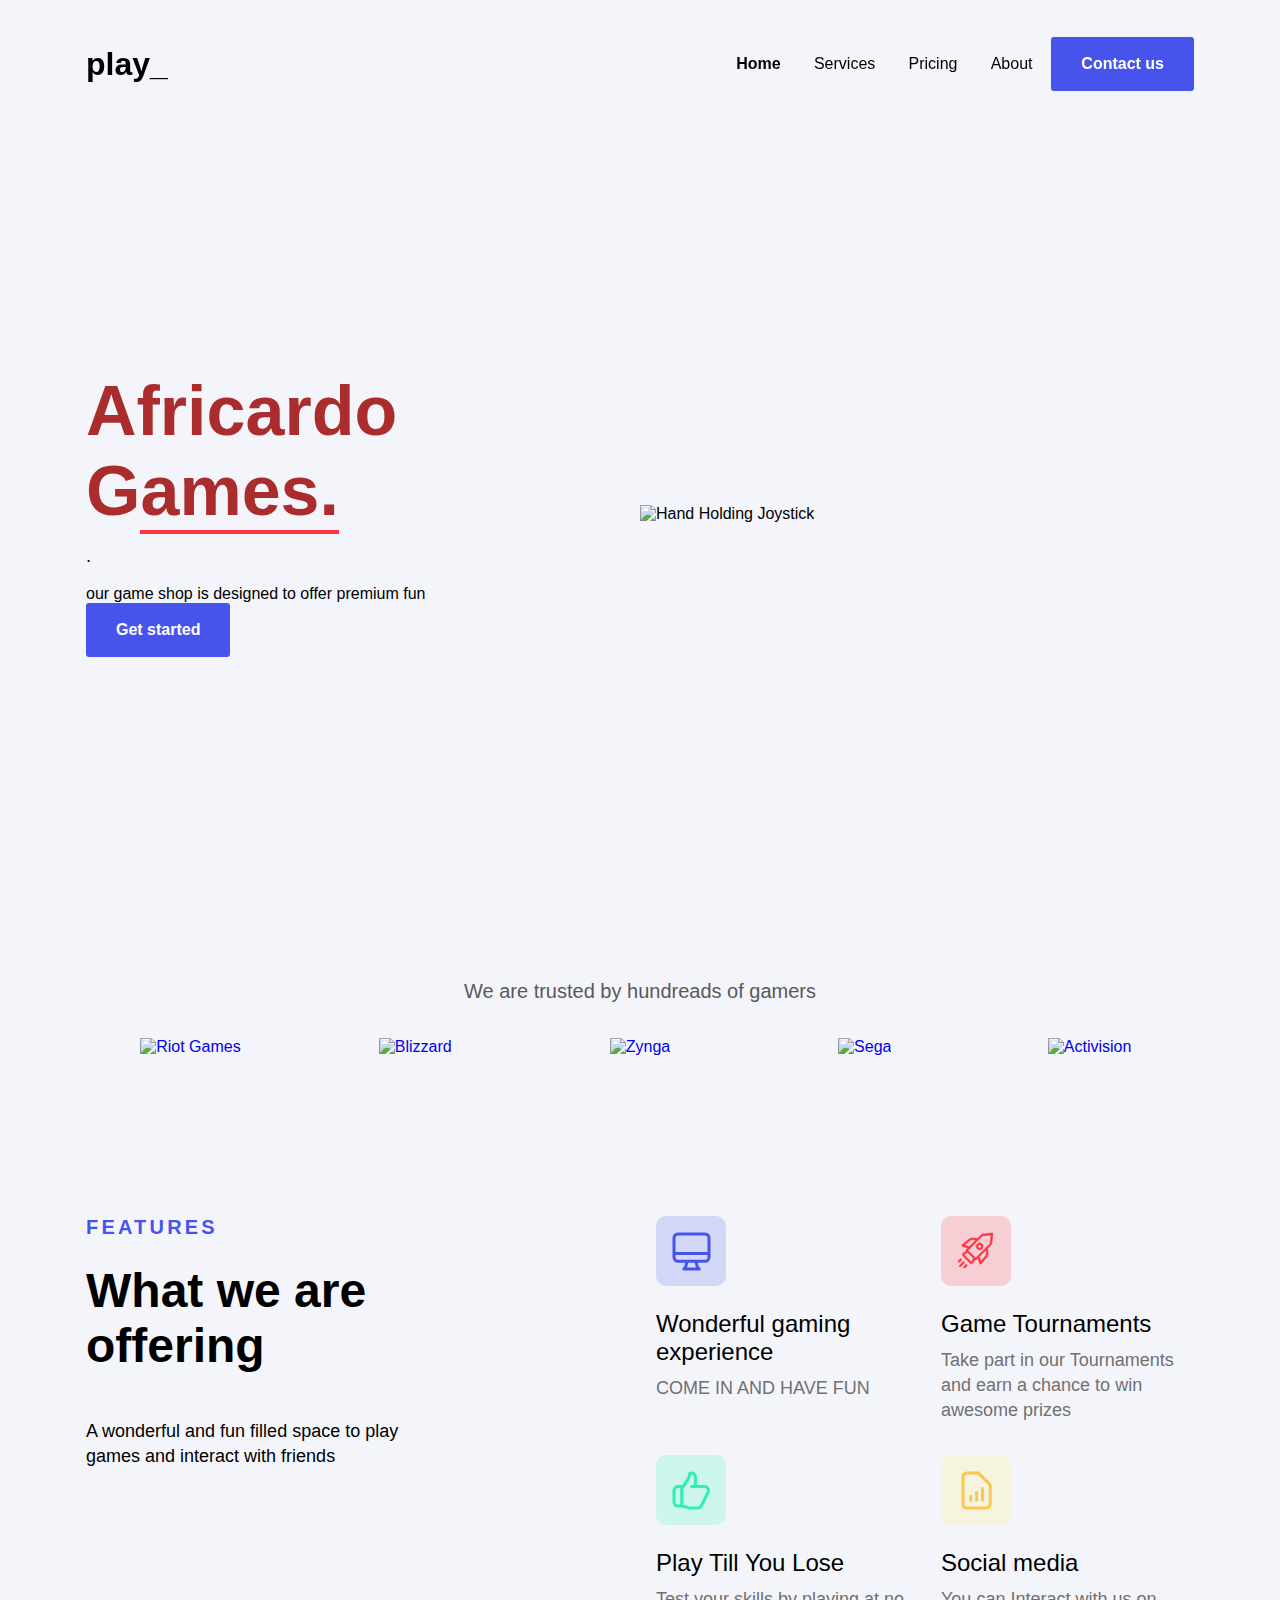
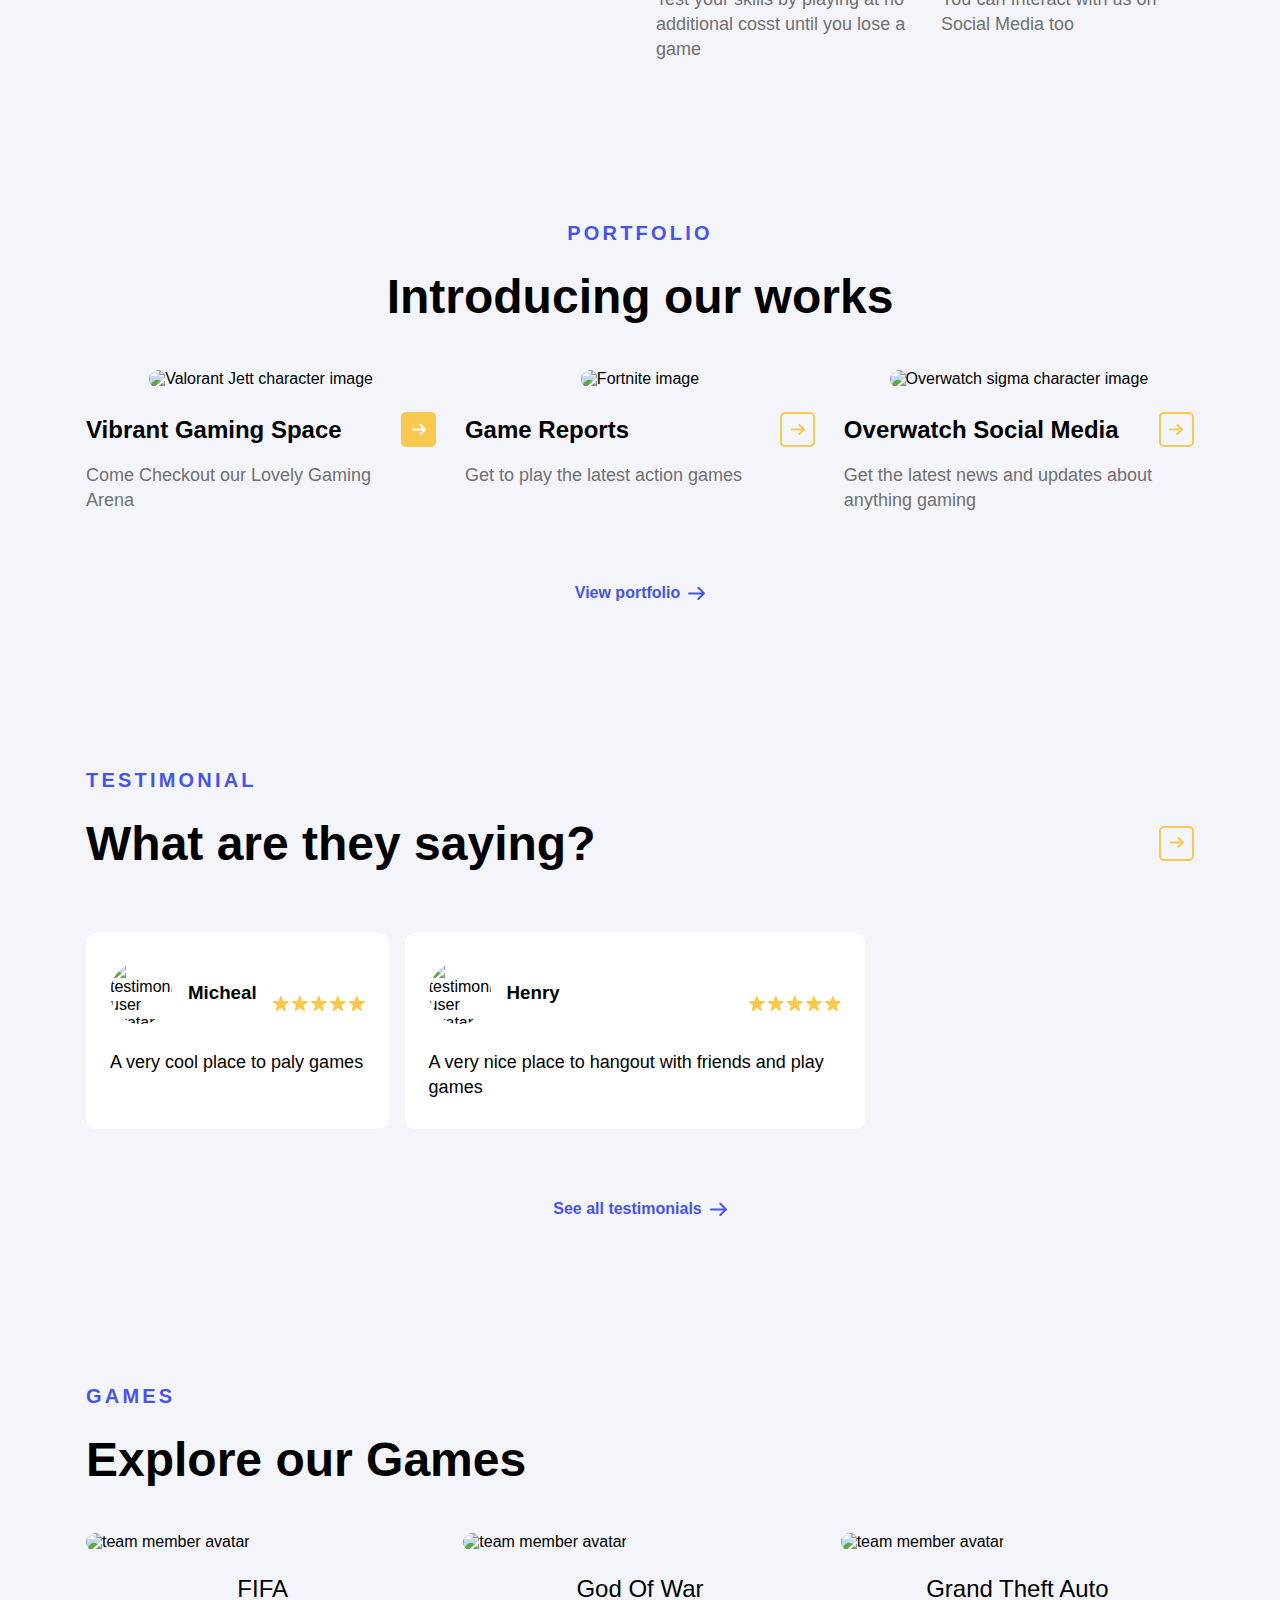
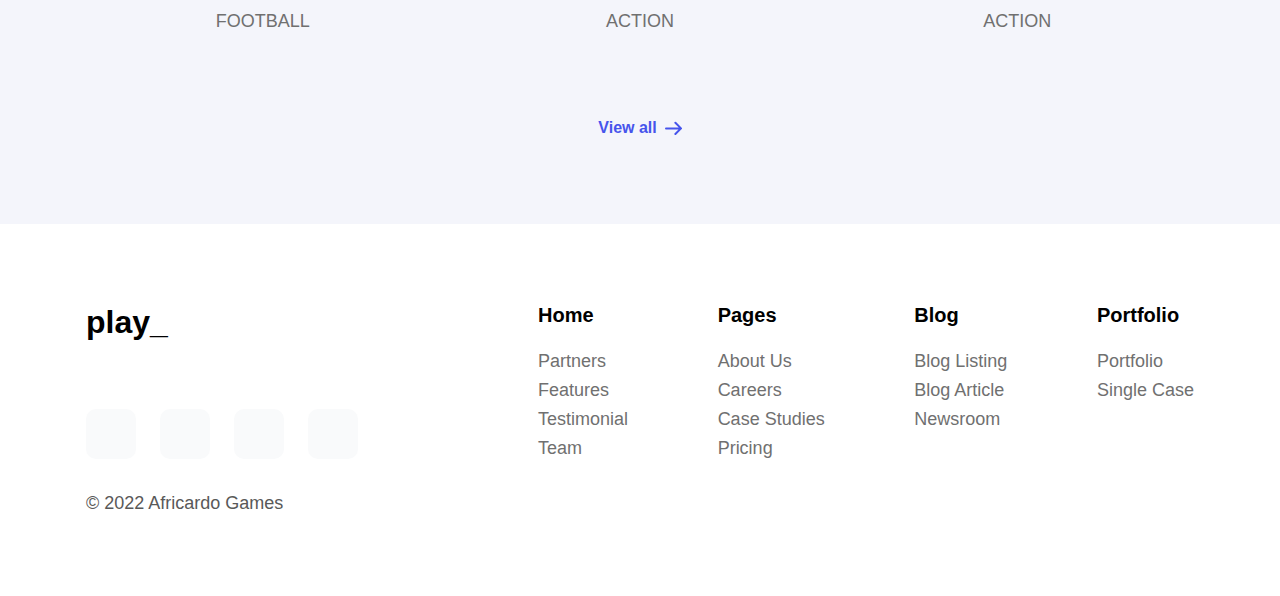
==== commit 1b74136b: "new commit" ====
--- a/index.html
+++ b/index.html
@@ -50,7 +50,7 @@
         <section class="hero">
           <div class="hero__container container container--px flex">
             <div class="hero__text">
-              <h1 class="hero__title">Africardo g<span class="hero__title-underline">ames.</span></h1>
+              <h1 class="hero__title">Africardo G<span class="hero__title-underline">ames.</span></h1>
               <p class="hero__paragraph">.
               </p>
               our game shop is designed to offer premium fun
--- a/index.css
+++ b/index.css
@@ -531,6 +531,7 @@
   .hero__title {
     font-size: clamp(2rem, 6vw + 0.5rem, var(--fs-biggest));
     margin-bottom: 0.8rem;
+    color: rgb(170, 44, 44);
   }
   
   .hero__title-underline {
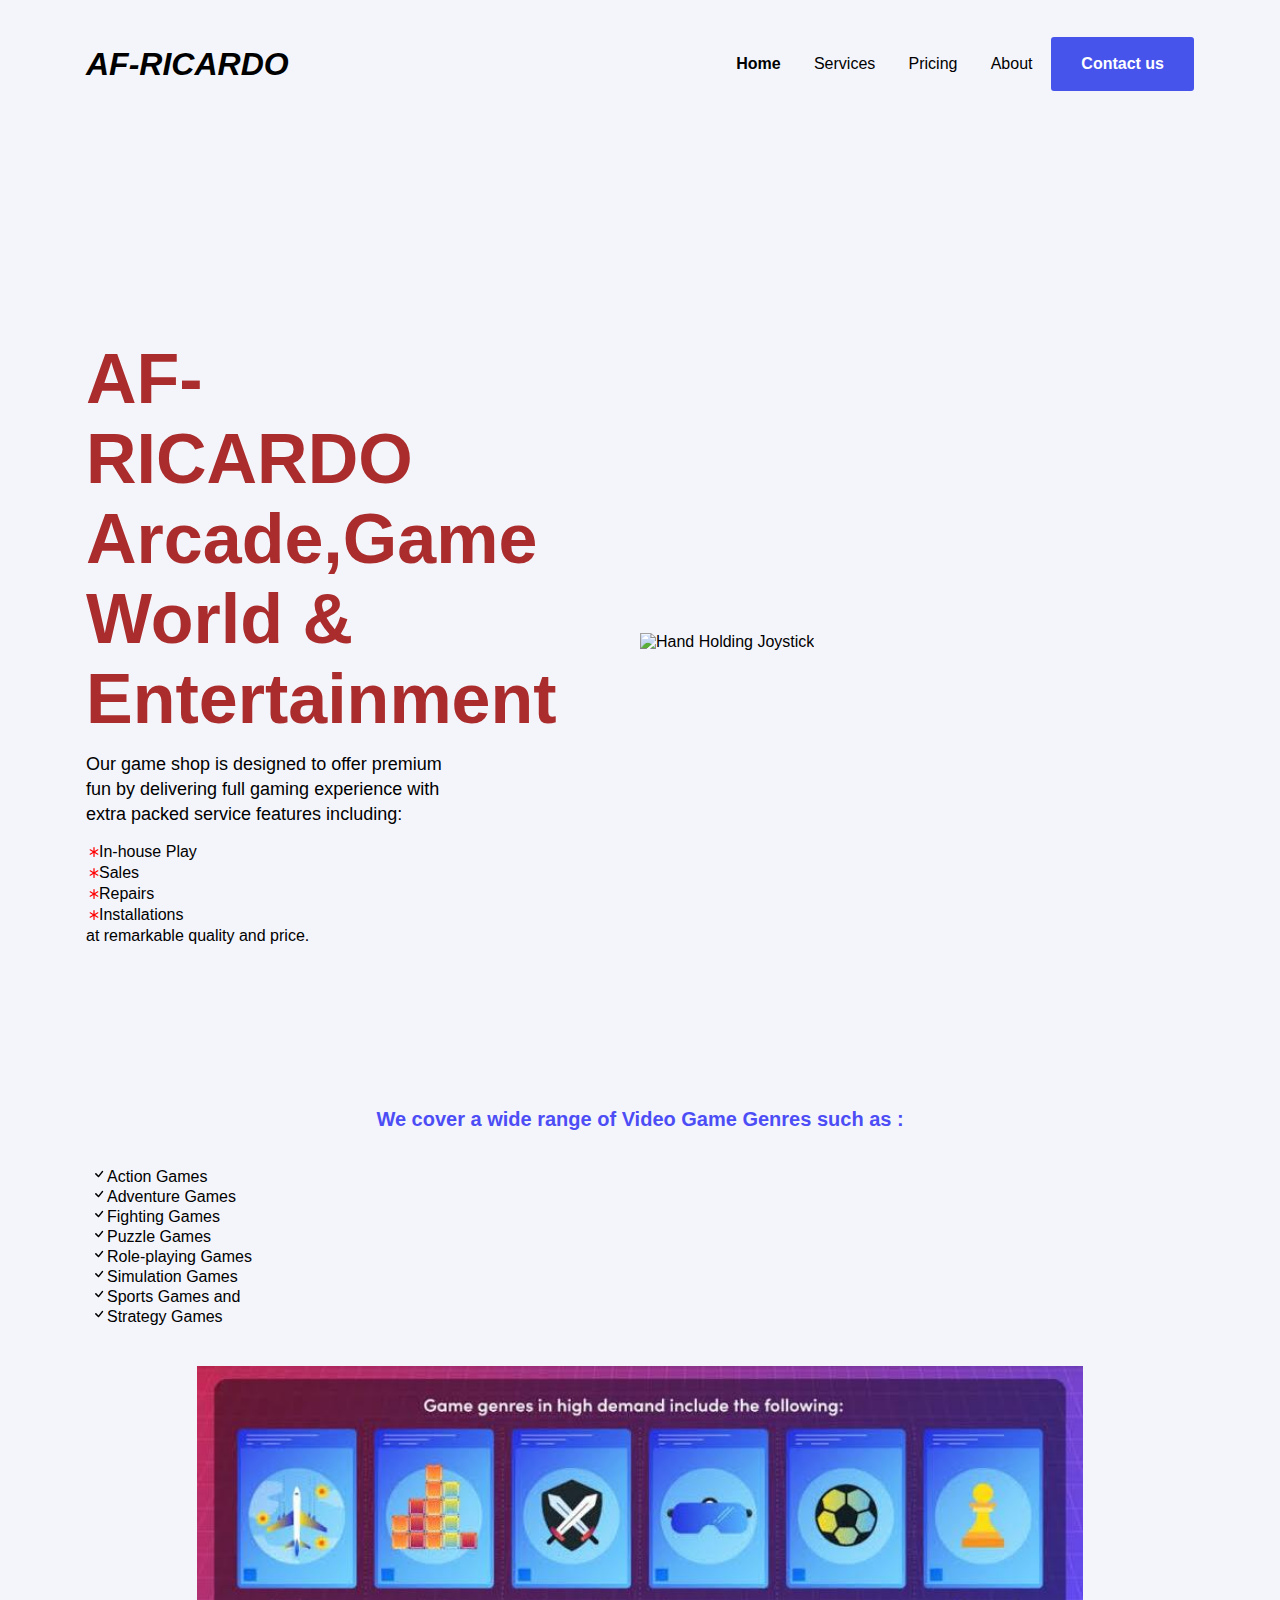
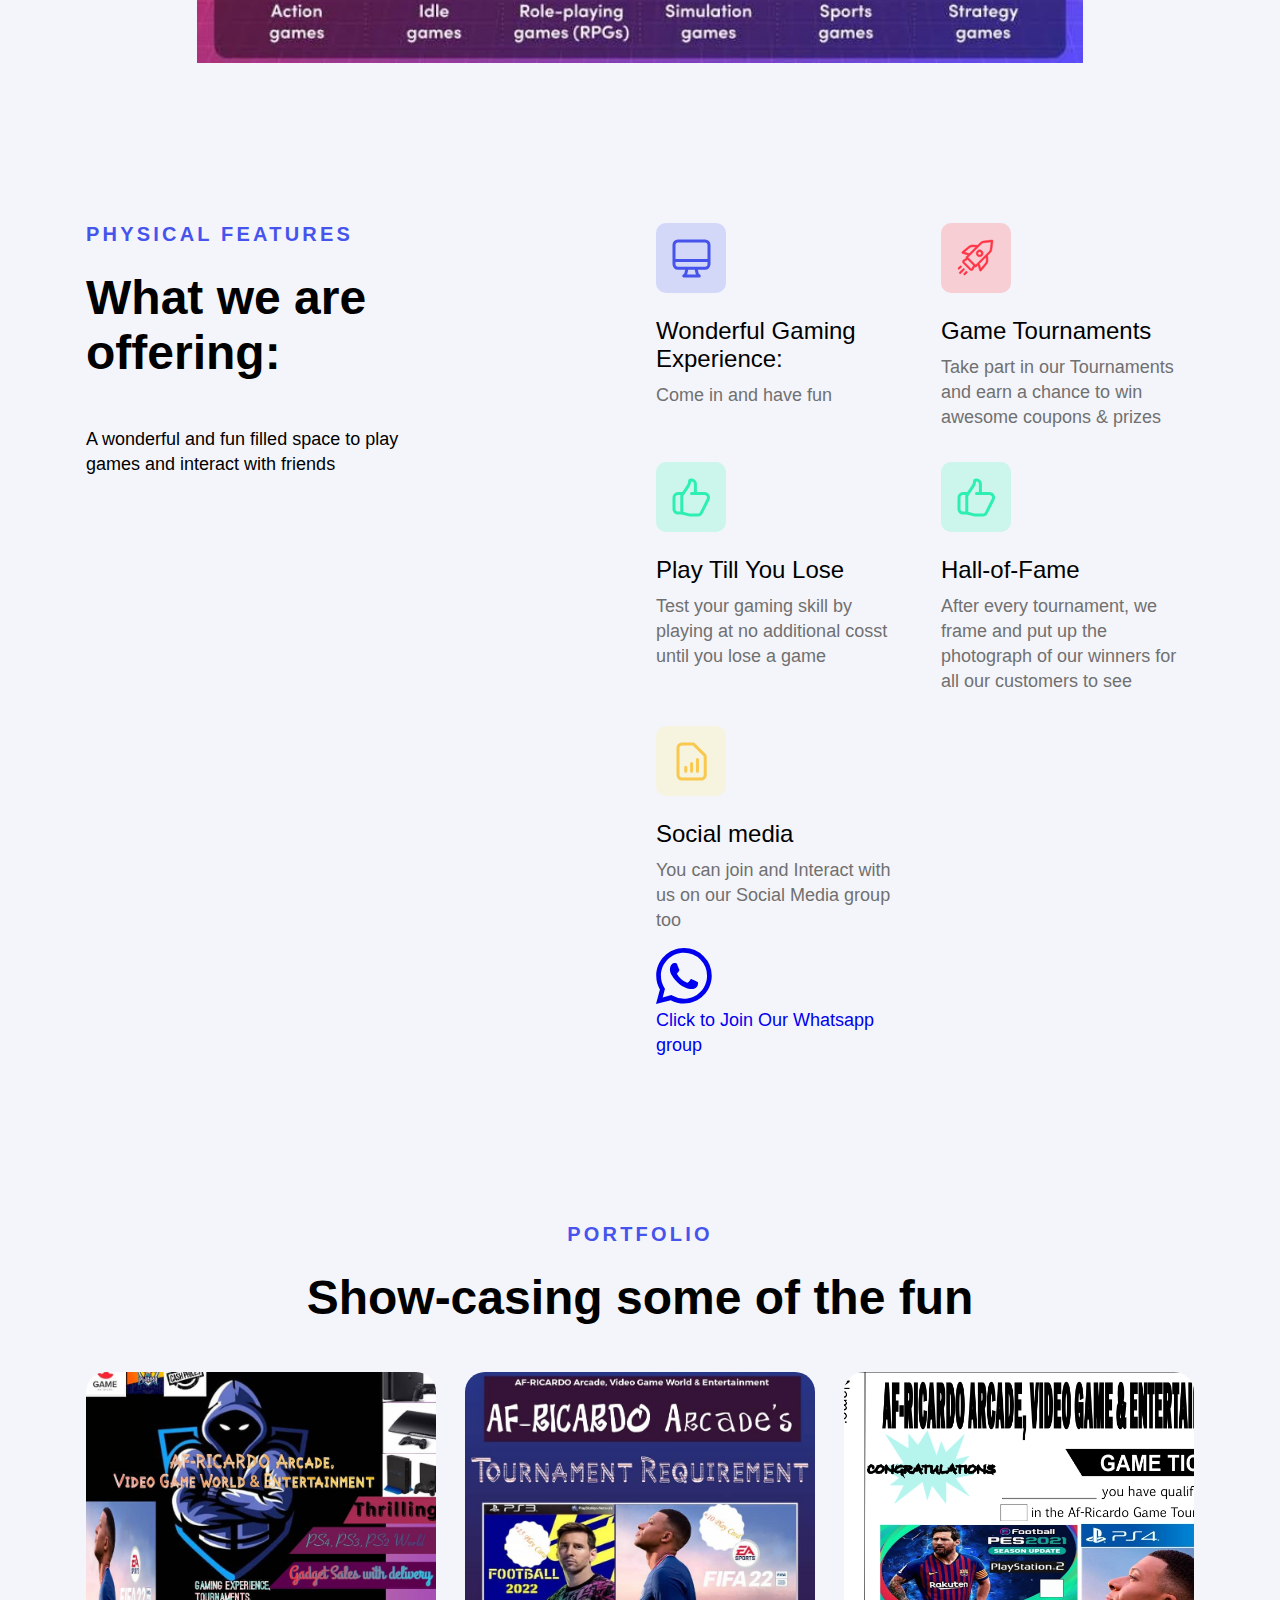
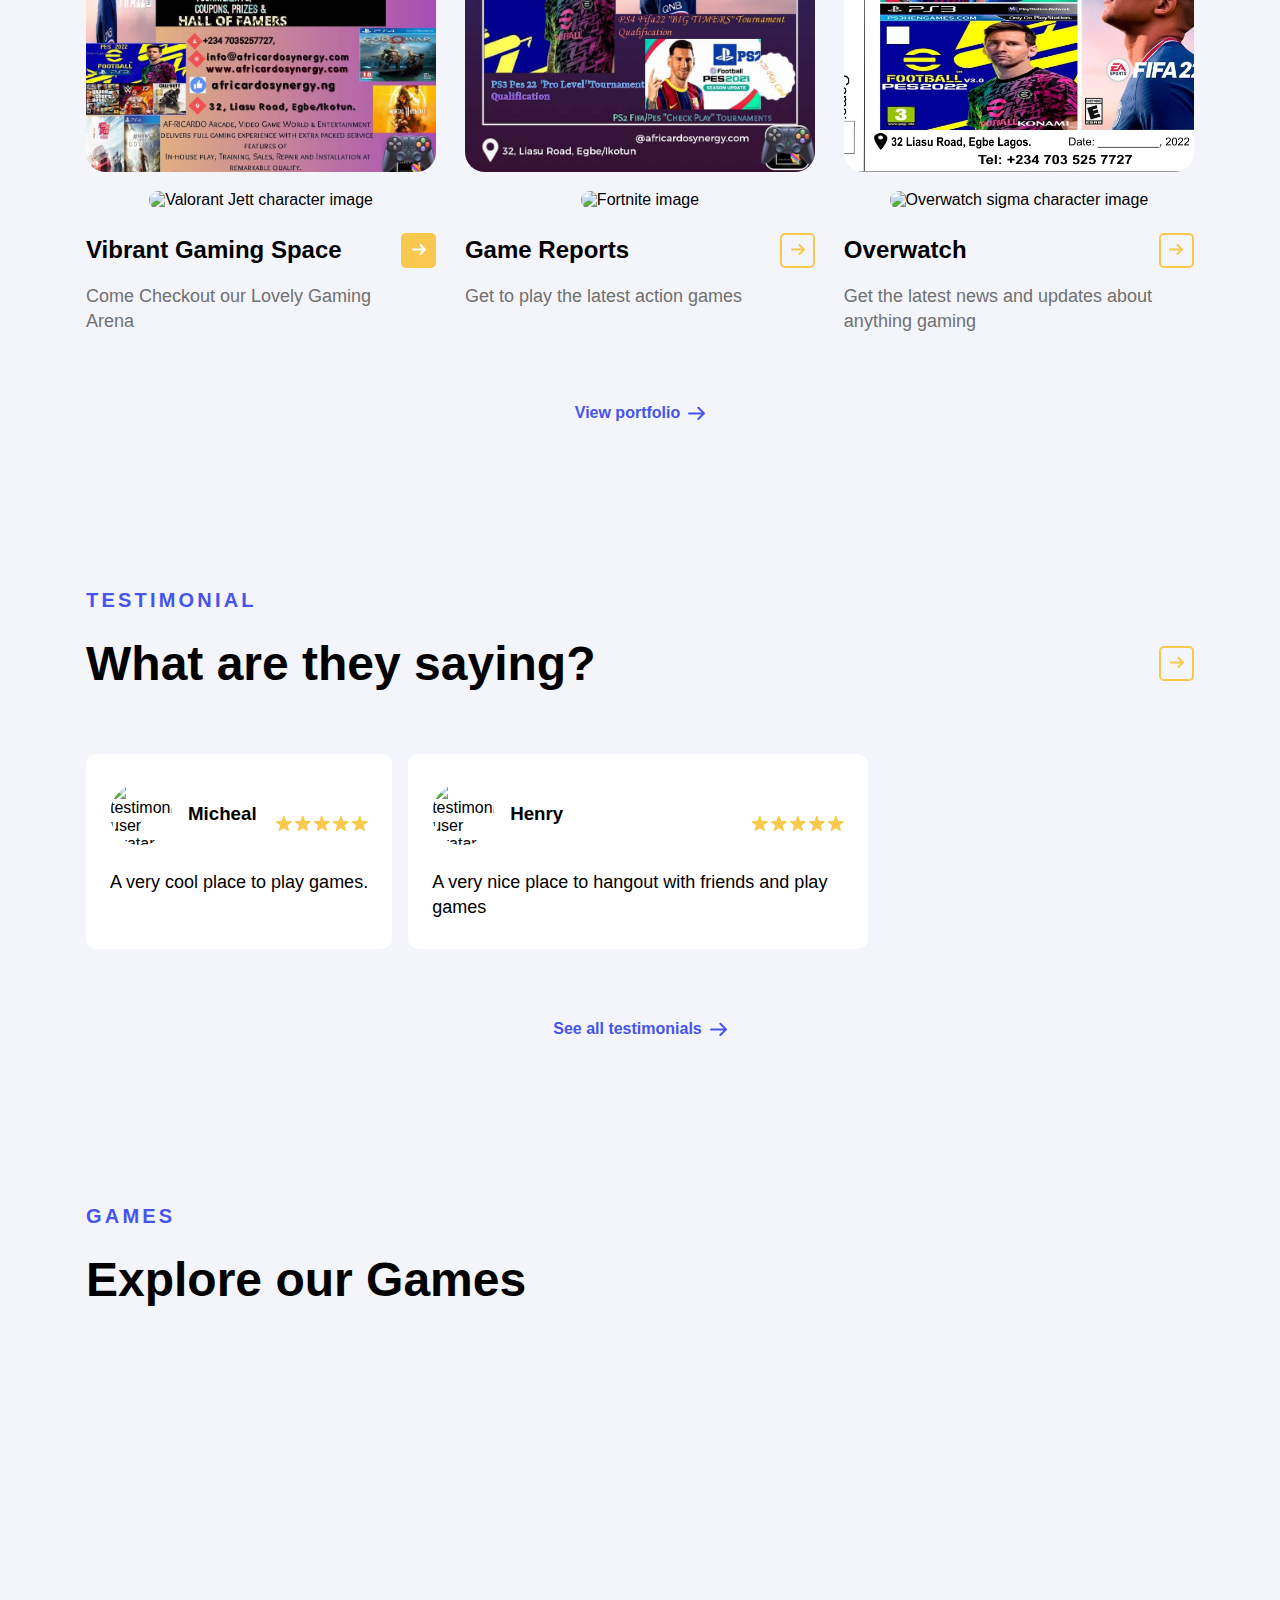
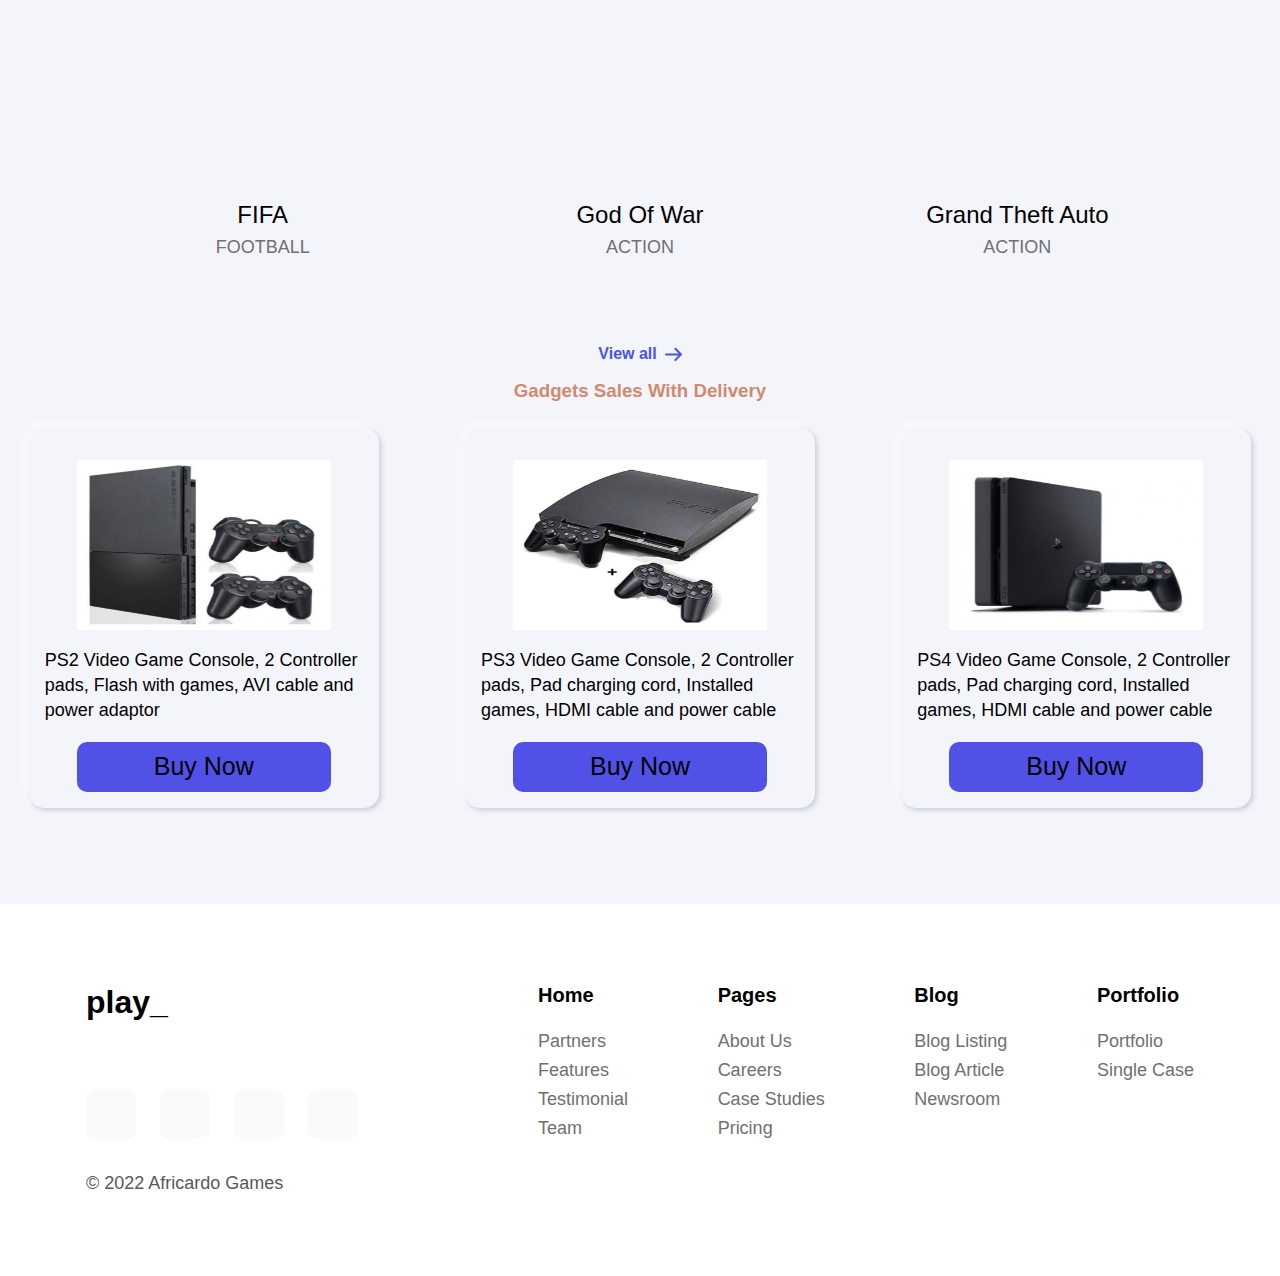
==== commit 920b7605: "newcommit" ====
--- a/index.html
+++ b/index.html
@@ -4,14 +4,14 @@
     <meta charset="UTF-8">
     <meta http-equiv="X-UA-Compatible" content="IE=edge">
     <meta name="viewport" content="width=device-width, initial-scale=1.0">
-    <title>Africardo Games</title>
+    <title>Af-ricardo Games</title>
     <link rel="stylesheet" href="index.css">
 </head>
 <body>
     <header id="header" class="header">
         <div class="header__container container container--px">
           <nav class="navbar flex">
-            <a href="#" class="navbar__brand" title="Back to the homepage">play_</a>
+            <a href="#" class="navbar__brand" title="Back to the homepage">AF-RICARDO</a>
       
             <button id="toggleMenuBtn" class="navbar__toggle-menu toggle-menu" type="button" aria-haspopup="true" aria-expanded="false" aria-label="Toggle navigation">
               <div class="toggle-menu__hamburger hamburger" aria-hidden="true">
@@ -50,11 +50,25 @@
         <section class="hero">
           <div class="hero__container container container--px flex">
             <div class="hero__text">
-              <h1 class="hero__title">Africardo G<span class="hero__title-underline">ames.</span></h1>
-              <p class="hero__paragraph">.
+              <h1 class="hero__title">AF-RICARDO Arcade,Game World & Entertainment</h1>
+              <p class="hero__paragraph">
+                Our game shop is designed to offer premium fun by delivering full gaming experience with extra packed service features including:
+                <ul class="lists1">
+                  <li><svg xmlns="http://www.w3.org/2000/svg" width="10" height="10" fill="red" class="bi bi-asterisk" viewBox="0 0 16 16">
+                    <path d="M8 0a1 1 0 0 1 1 1v5.268l4.562-2.634a1 1 0 1 1 1 1.732L10 8l4.562 2.634a1 1 0 1 1-1 1.732L9 9.732V15a1 1 0 1 1-2 0V9.732l-4.562 2.634a1 1 0 1 1-1-1.732L6 8 1.438 5.366a1 1 0 0 1 1-1.732L7 6.268V1a1 1 0 0 1 1-1z"/>
+                  </svg>In-house Play</li>
+                  <li><svg xmlns="http://www.w3.org/2000/svg" width="10" height="10" fill="red" class="bi bi-asterisk" viewBox="0 0 16 16">
+                    <path d="M8 0a1 1 0 0 1 1 1v5.268l4.562-2.634a1 1 0 1 1 1 1.732L10 8l4.562 2.634a1 1 0 1 1-1 1.732L9 9.732V15a1 1 0 1 1-2 0V9.732l-4.562 2.634a1 1 0 1 1-1-1.732L6 8 1.438 5.366a1 1 0 0 1 1-1.732L7 6.268V1a1 1 0 0 1 1-1z"/>
+                  </svg>Sales</li>
+                  <li><svg xmlns="http://www.w3.org/2000/svg" width="10" height="10" fill="red" class="bi bi-asterisk" viewBox="0 0 16 16">
+                    <path d="M8 0a1 1 0 0 1 1 1v5.268l4.562-2.634a1 1 0 1 1 1 1.732L10 8l4.562 2.634a1 1 0 1 1-1 1.732L9 9.732V15a1 1 0 1 1-2 0V9.732l-4.562 2.634a1 1 0 1 1-1-1.732L6 8 1.438 5.366a1 1 0 0 1 1-1.732L7 6.268V1a1 1 0 0 1 1-1z"/>
+                  </svg>Repairs</li>
+                  <li><svg xmlns="http://www.w3.org/2000/svg" width="10" height="10" fill="red" class="bi bi-asterisk" viewBox="0 0 16 16">
+                    <path d="M8 0a1 1 0 0 1 1 1v5.268l4.562-2.634a1 1 0 1 1 1 1.732L10 8l4.562 2.634a1 1 0 1 1-1 1.732L9 9.732V15a1 1 0 1 1-2 0V9.732l-4.562 2.634a1 1 0 1 1-1-1.732L6 8 1.438 5.366a1 1 0 0 1 1-1.732L7 6.268V1a1 1 0 0 1 1-1z"/>
+                  </svg>Installations</li>
+                </ul> 
+                at remarkable quality and price.
               </p>
-              our game shop is designed to offer premium fun
-              <a href="#" class="hero__cta cta cta--primary">Get started</a>
             </div>
       
             <div class="hero__image-wrapper">
@@ -66,24 +80,39 @@
         <!-- Partbers -->
         <section class="partners">
           <div class="partners__container container container--px">
-            <h1 class="partners__title">We are trusted by hundreads of gamers</h1>
+            <h1 class="partners__title">We cover a wide range of Video Game Genres such as :</h1>
+              <div>
+              <ul class="lists2">
+                <li><svg xmlns="http://www.w3.org/2000/svg" width="16" height="16" fill="currentColor" class="bi bi-check" viewBox="0 0 16 16">
+                  <path d="M10.97 4.97a.75.75 0 0 1 1.07 1.05l-3.99 4.99a.75.75 0 0 1-1.08.02L4.324 8.384a.75.75 0 1 1 1.06-1.06l2.094 2.093 3.473-4.425a.267.267 0 0 1 .02-.022z"/>
+                </svg>Action Games</li>
+                <li><svg xmlns="http://www.w3.org/2000/svg" width="16" height="16" fill="currentColor" class="bi bi-check" viewBox="0 0 16 16">
+                  <path d="M10.97 4.97a.75.75 0 0 1 1.07 1.05l-3.99 4.99a.75.75 0 0 1-1.08.02L4.324 8.384a.75.75 0 1 1 1.06-1.06l2.094 2.093 3.473-4.425a.267.267 0 0 1 .02-.022z"/>
+                </svg>Adventure Games</li>
+                <li><svg xmlns="http://www.w3.org/2000/svg" width="16" height="16" fill="currentColor" class="bi bi-check" viewBox="0 0 16 16">
+                  <path d="M10.97 4.97a.75.75 0 0 1 1.07 1.05l-3.99 4.99a.75.75 0 0 1-1.08.02L4.324 8.384a.75.75 0 1 1 1.06-1.06l2.094 2.093 3.473-4.425a.267.267 0 0 1 .02-.022z"/>
+                </svg>Fighting Games</li>
+                <li><svg xmlns="http://www.w3.org/2000/svg" width="16" height="16" fill="currentColor" class="bi bi-check" viewBox="0 0 16 16">
+                  <path d="M10.97 4.97a.75.75 0 0 1 1.07 1.05l-3.99 4.99a.75.75 0 0 1-1.08.02L4.324 8.384a.75.75 0 1 1 1.06-1.06l2.094 2.093 3.473-4.425a.267.267 0 0 1 .02-.022z"/>
+                </svg>Puzzle Games</li>
+                <li><svg xmlns="http://www.w3.org/2000/svg" width="16" height="16" fill="currentColor" class="bi bi-check" viewBox="0 0 16 16">
+                  <path d="M10.97 4.97a.75.75 0 0 1 1.07 1.05l-3.99 4.99a.75.75 0 0 1-1.08.02L4.324 8.384a.75.75 0 1 1 1.06-1.06l2.094 2.093 3.473-4.425a.267.267 0 0 1 .02-.022z"/>
+                </svg>Role-playing Games</li>
+                <li><svg xmlns="http://www.w3.org/2000/svg" width="16" height="16" fill="currentColor" class="bi bi-check" viewBox="0 0 16 16">
+                  <path d="M10.97 4.97a.75.75 0 0 1 1.07 1.05l-3.99 4.99a.75.75 0 0 1-1.08.02L4.324 8.384a.75.75 0 1 1 1.06-1.06l2.094 2.093 3.473-4.425a.267.267 0 0 1 .02-.022z"/>
+                </svg>Simulation Games</li>
+                <li><svg xmlns="http://www.w3.org/2000/svg" width="16" height="16" fill="currentColor" class="bi bi-check" viewBox="0 0 16 16">
+                  <path d="M10.97 4.97a.75.75 0 0 1 1.07 1.05l-3.99 4.99a.75.75 0 0 1-1.08.02L4.324 8.384a.75.75 0 1 1 1.06-1.06l2.094 2.093 3.473-4.425a.267.267 0 0 1 .02-.022z"/>
+                </svg>Sports Games and</li>
+                <li><svg xmlns="http://www.w3.org/2000/svg" width="16" height="16" fill="currentColor" class="bi bi-check" viewBox="0 0 16 16">
+                  <path d="M10.97 4.97a.75.75 0 0 1 1.07 1.05l-3.99 4.99a.75.75 0 0 1-1.08.02L4.324 8.384a.75.75 0 1 1 1.06-1.06l2.094 2.093 3.473-4.425a.267.267 0 0 1 .02-.022z"/>
+                </svg>Strategy Games</li>
+              </ul>
+              </div>
+            
       
             <div class="partners__wrapper">
-              <a href="#" class="partners__item">
-                <img src="https://raw.githubusercontent.com/alawe45/Html-Css-Js-game-agency-project/master/images/partner-1.png " alt="Riot Games" class="partner__img">
-              </a>
-              <a href="#" class="partners__item">
-                <img src="https://raw.githubusercontent.com/alawe45/Html-Css-Js-game-agency-project/master/images/partner-2.png" alt="Blizzard" class="partner__img">
-              </a>
-              <a href="#" class="partners__item">
-                <img src="https://raw.githubusercontent.com/alawe45/Html-Css-Js-game-agency-project/master/images/partner-3.png" alt="Zynga" class="partner__img">
-              </a>
-              <a href="#" class="partners__item">
-                <img src="https://raw.githubusercontent.com/alawe45/Html-Css-Js-game-agency-project/master/images/partner-4.png" alt="Sega" class="partner__img">
-              </a>
-              <a href="#" class="partners__item">
-                <img src="https://raw.githubusercontent.com/alawe45/Html-Css-Js-game-agency-project/master/images/partner-5.png" alt="Activision" class="partner__img">
-              </a>
+              <img class="afri1" src="africado1.jpg" alt="game-image" />
             </div>
           </div>
         </section>
@@ -92,8 +121,8 @@
         <section class="features">
           <div class="features__container container container--px">
             <div class="features__text">
-              <h1 class="features__subtitle subtitle-primary">Features</h1>
-              <h2 class="features__title title-primary">What we are offering</h2>
+              <h1 class="features__subtitle subtitle-primary">Physical Features</h1>
+              <h2 class="features__title title-primary">What we are offering:</h2>
               <p class="features__paragraph">
                A wonderful and fun filled space to play games and interact with friends
               </p>
@@ -106,10 +135,12 @@
                     <path d="M2 21.4444H37M15.125 29.2222L13.6667 35.0556L11.7222 37H27.2778L25.3333 35.0556L23.875 29.2222H15.125ZM5.88889 29.2222H33.1111C34.1425 29.2222 35.1317 28.8125 35.861 28.0832C36.5903 27.3539 37 26.3647 37 25.3333V5.88889C37 4.85749 36.5903 3.86834 35.861 3.13903C35.1317 2.40972 34.1425 2 33.1111 2H5.88889C4.85749 2 3.86834 2.40972 3.13903 3.13903C2.40972 3.86834 2 4.85749 2 5.88889V25.3333C2 26.3647 2.40972 27.3539 3.13903 28.0832C3.86834 28.8125 4.85749 29.2222 5.88889 29.2222Z" stroke-width="3" stroke-linecap="round" stroke-linejoin="round"/>
                   </svg>
                 </div>
-      
-                <h3 class="feature__title">Wonderful gaming experience</h3>
+                <h3 class="feature__title">Wonderful Gaming Experience:</h3>
                 <p class="feature__paragraph">
-                  COME IN AND HAVE FUN
+                  Come in and have fun
+                </p>
+                
+                
               </div>
       
               <div class="features__feature feature--2">
@@ -125,7 +156,7 @@
       
                 <h3 class="feature__title">Game Tournaments</h3>
                 <p class="feature__paragraph">
-                  Take part in our Tournaments and earn a chance to win awesome prizes
+                  Take part in our Tournaments and earn a chance to win awesome coupons & prizes
                 </p>
               </div>
       
@@ -137,8 +168,20 @@
                 </div>
                 <h3 class="feature__title">Play Till You Lose</h3>
                 <p class="feature__paragraph">
-                  Test your skills by playing at no additional cosst until you lose a game
+                  Test your gaming skill by playing at no additional cosst until you lose a game
                 </p>
+              </div>
+              <div class="features__feature feature--3">
+                <div class="feature__icon-wrapper flex">
+                  <svg class="feature__icon" viewBox="0 0 39 39" aria-hidden="true" focusable='false'>
+                    <path d="M23.3889 15.6111H32.6522C33.315 15.6111 33.9668 15.7806 34.5457 16.1033C35.1246 16.426 35.6115 16.8914 35.96 17.4552C36.3085 18.0189 36.5071 18.6624 36.537 19.3245C36.5669 19.9867 36.4271 20.6454 36.1308 21.2383L29.3253 34.8494C29.0022 35.4959 28.5055 36.0396 27.8907 36.4194C27.2759 36.7993 26.5674 37.0003 25.8447 37H18.0339C17.7169 37 17.4 36.9611 17.0908 36.8833L9.77778 35.0556M23.3889 15.6111V5.88889C23.3889 4.85749 22.9792 3.86834 22.2499 3.13903C21.5206 2.40972 20.5314 2 19.5 2H19.3153C18.3431 2 17.5556 2.7875 17.5556 3.75972C17.5556 5.14806 17.1453 6.50528 16.3733 7.66028L9.77778 17.5556V35.0556M23.3889 15.6111H19.5M9.77778 35.0556H5.88889C4.85749 35.0556 3.86834 34.6458 3.13903 33.9165C2.40972 33.1872 2 32.1981 2 31.1667V19.5C2 18.4686 2.40972 17.4794 3.13903 16.7501C3.86834 16.0208 4.85749 15.6111 5.88889 15.6111H10.75" stroke-width="3" stroke-linecap="round" stroke-linejoin="round"/>
+                  </svg>
+                </div>
+                <h3 class="feature__title">Hall-of-Fame</h3>
+                <p class="feature__paragraph">
+                  After every tournament, we frame and put up the photograph of our winners for all our customers to see
+                </p>
+                
               </div>
       
               <div class="features__feature feature--4">
@@ -149,8 +192,13 @@
                 </div>
                 <h3 class="feature__title">Social media</h3>
                 <p class="feature__paragraph">
-                 You can Interact with us on Social Media too
+                 You can join and Interact with us on our Social Media group too
                 </p>
+                <div class="whatsapp">
+                <a href="https://chat.whatsapp.com/E3Ykb8DqfNJLu22bkkjxC4"><svg xmlns="http://www.w3.org/2000/svg" width="56" height="56" fill="currentColor" class="bi bi-whatsapp" viewBox="0 0 16 16">
+                  <path d="M13.601 2.326A7.854 7.854 0 0 0 7.994 0C3.627 0 .068 3.558.064 7.926c0 1.399.366 2.76 1.057 3.965L0 16l4.204-1.102a7.933 7.933 0 0 0 3.79.965h.004c4.368 0 7.926-3.558 7.93-7.93A7.898 7.898 0 0 0 13.6 2.326zM7.994 14.521a6.573 6.573 0 0 1-3.356-.92l-.24-.144-2.494.654.666-2.433-.156-.251a6.56 6.56 0 0 1-1.007-3.505c0-3.626 2.957-6.584 6.591-6.584a6.56 6.56 0 0 1 4.66 1.931 6.557 6.557 0 0 1 1.928 4.66c-.004 3.639-2.961 6.592-6.592 6.592zm3.615-4.934c-.197-.099-1.17-.578-1.353-.646-.182-.065-.315-.099-.445.099-.133.197-.513.646-.627.775-.114.133-.232.148-.43.05-.197-.1-.836-.308-1.592-.985-.59-.525-.985-1.175-1.103-1.372-.114-.198-.011-.304.088-.403.087-.088.197-.232.296-.346.1-.114.133-.198.198-.33.065-.134.034-.248-.015-.347-.05-.099-.445-1.076-.612-1.47-.16-.389-.323-.335-.445-.34-.114-.007-.247-.007-.38-.007a.729.729 0 0 0-.529.247c-.182.198-.691.677-.691 1.654 0 .977.71 1.916.81 2.049.098.133 1.394 2.132 3.383 2.992.47.205.84.326 1.129.418.475.152.904.129 1.246.08.38-.058 1.171-.48 1.338-.943.164-.464.164-.86.114-.943-.049-.084-.182-.133-.38-.232z"/>
+                </svg><p>Click to Join Our Whatsapp group</p></a>
+                </div>
               </div>
             </div>
           </div>
@@ -160,10 +208,20 @@
         <section class="portfolio">
           <div class="portfolio__container container container--px">
             <div class="portfolio__text">
-              <h1 class="portfolio__subtitle subtitle-primary">Portfolio</h1>
-              <h2 class="portfolio__title title-primary">Introducing our works</h2>
-            </div>
-      
+              <h1 class="portfolio__subtitle subtitle-primary">PORTFOLIO</h1>
+              <h2 class="portfolio__title title-primary">Show-casing some of the fun</h2>
+            </div>
+            <div class="portfolio__wrapper afriimages">
+             <div class="portfolio__card card--1">
+              <img class="card__image" src="africado2.jpg" alt="game" />
+             </div>
+             <div class="portfolio__card card--1"> 
+              <img class="card__image" src="africado3.jpg" alt="game" />
+             </div>
+             <div class="portfolio__card card--1"> 
+              <img class="card__image" src="africardo4.jpg" alt="game" />
+             </div> 
+            </div>
             <div class="portfolio__wrapper">
               <div class="portfolio__card card--1">
                 <img src="https://th.bing.com/th/id/OIP.ETarFq5R1VcUbCJzGB61CAHaJQ?w=136&h=180&c=7&r=0&o=5&dpr=1.25&pid=1.7" alt="Valorant Jett character image" class="card__image" loading="lazy">
@@ -208,7 +266,7 @@
       
                 <div class="card__content">
                   <div class="card__header">
-                    <h3 class="card__title">Overwatch Social Media</h3>
+                    <h3 class="card__title">Overwatch</h3>
                     <button type="button" class="cta cta--btn cta--btn_yellow" aria-label="view portfolio" aria-expanded="false">
                       <svg class="cta--btn-icon" viewBox="0 0 14 11" aria-hidden="true" focusable='false'>
                         <path d="M1 5.5L13 5.5M13 5.5L8.5 1M13 5.5L8.5 10" stroke-width="2" stroke-linecap="round" stroke-linejoin="round"/>
@@ -283,7 +341,7 @@
       
                   <div class="testimonial__slide-body">
                     <p class="testimonial__slide-description">
-                      A very cool place to paly games
+                      A very cool place to play games.
                     </p>
                   </div>
                 </div>
@@ -374,6 +432,26 @@
               </a>
             </div>
           </div>
+          <div>
+            <h3 class="afrigadgets">Gadgets sales with delivery</h3>
+            <div class="portfolio__wrapper">
+            <div class="gadgets">
+              <img src="africado5.jpg" />
+              <p>PS2 Video Game Console, 2 Controller pads, Flash with games, AVI cable and power adaptor</p>
+              <button><a href="https://wa.me/message/PBXXZJR52YODM1" >Buy Now</a></button>
+            </div>
+            <div class="gadgets">
+              <img src="africado6.jpg" />
+              <p>PS3 Video Game Console, 2 Controller pads, Pad charging cord, Installed games, HDMI cable and power cable</p>
+              <button><a href="https://wa.me/message/PBXXZJR52YODM1" >Buy Now</a></button>
+            </div>
+            <div class="gadgets">
+              <img src="africado7.jpg" />
+              <p>PS4 Video Game Console, 2 Controller pads, Pad charging cord, Installed games, HDMI cable and power cable</p>
+              <button><a href="https://wa.me/message/PBXXZJR52YODM1" >Buy Now</a></button>
+            </div>
+          </div>
+          </div>
         </section>
       </main>
       
--- a/index.css
+++ b/index.css
@@ -1,955 +1,1047 @@
 /* Start Base Styles */
 html {
-    font-size: 100%;
-  }
-  
-  :root {
-    /* Colors */
-    --clr-primary: hsl(235, 81%, 60%);
-    --clr-white: hsl(0, 0%, 100%);
-    --clr-black: hsl(0, 0%, 0%);
-    --clr-red: hsl(355, 100%, 60%); 
-    --clr-gray: hsl(0deg 0% 35%); 
-    --clr-saffron: hsl(43, 93%, 64%);
-    --clr-turquoise: hsl(161, 86%, 56%);
-    --clr-lightBlue: hsl(234, 73%, 90%);
-    --clr-lightRead: hsl(350, 75%, 89%); 
-    --clr-lightSaffron: hsl(52, 56%, 92%);
-    --clr-lightTurquoise: hsl(167, 67%, 88%);
-    --clr-lightGray: hsl(0deg 0% 44%);
-    --clr-body: hsl(230, 43%, 97%);
-    --clr-hero: hsl(222, 68%, 95%);
-    --clr-overlay: hsla(0, 0%, 0%, 0.5);
-    --clr-scrollbarThumb: hsl(234, 100%, 80%);
-    --clr-social-icon: hsl(210, 25%, 98%);
-    --clr-dribbble: hsl(330, 80%, 67%);
-    --clr-facebook: hsl(220, 46%, 48%);
-    --clr-twitter: hsl(203, 89%, 53%);
-    --clr-youtube: hsl(0, 100%, 50%);
-  
-    /* Font */
-    --ff: 'Rubik', sans-serif;
-    /* Font size */
-    --fs-biggest: 4.375rem;
-    --fs-bigger : 3rem;
-    --fs-big    : 1.5rem;
-    --fs-bold   : 1.25rem;
-    --fs-medium : 1.125rem;
-    --fs-normal : 1rem;
-    /* Font weight */
-    --fw-black   : 900;
-    --fw-bold    : 700;
-    --fw-semiBold: 600; 
-    --fw-medium  : 500;
-    --fw-regular : 400;
-    
-    /* Header height (mobile & desktop) */
-    --header-height-m: 4rem;
-    --header-height-d: 8rem;
-  
-    /* Scrollbar */
-    --scrollbar-width: 0.4375rem;
-  
-    /* Z-index */
-    --z-fixed: 100;
-  }
-  
-  *, *::before, *::after {
-    box-sizing: border-box;
-    padding: 0;
-    margin: 0;
-    scrollbar-width: var(--scrollbar-width);
-    scrollbar-color: var(--clr-scrollbarThumb) var(--clr-white);
-  }
-  
-  body {
-    font-family: var(--ff);
-    font-size: var(--fs-normal);
-    background-color: var(--clr-body);
-    color: var(--clr-black);
-  }
-  
-  main > section {
-    padding-top: clamp(2rem, 10vw, 5rem);
-    padding-bottom: clamp(2rem, 10vw, 5rem);
-  }
-  
-  h1, h2, h3 {
-    font-weight: var(--fw-bold);
-  }
-  
-  p {
-    font-size: var(--fs-medium);
-    font-weight: var(--fw-regular);
-    line-height: 1.5625rem;
-  }
-  
-  ul {
-    list-style: none;
-  }
-  
-  a, a:hover, a:focus, a:active {
-    text-decoration: none;
-  }
-  
-  button {
-    border: none;
-  }
-  
-  /* Scrollbar styles */
-  ::-webkit-scrollbar {
-    width: var(--scrollbar-width);
-  }
-  
-  ::-webkit-scrollbar-track {
-    background-color: var(--clr-white);
-    border-radius: 0.625rem;
-  }
-  
-  ::-webkit-scrollbar-thumb {
-    border-radius: 0.625rem;
-    background-color: var(--clr-scrollbarThumb);
-  }
-  
-  /* Selection */
-  ::selection {
-    color: var(--clr-white);
-    background-color: var(--clr-primary);
-  }
-  
-  /* Focus */
-  :focus,
-  :focus-visible {
-    outline: 0.125rem solid var(--clr-black);
-    outline-offset: 0.125rem;
-  }
-  
-  :focus:not(:focus-visible) {
-    outline: none;
-  }
-  
-  :active {
-    outline: none;
-  }
-  
-  /* container */
-  .container {
-    max-width: 71.25rem;
-    margin: auto;
-  }
-  
-  .container--px {
-    padding-left: 1rem;
-    padding-right: 1rem;
-  }
-  
-  /* Screen reader only (: */
-  .visually-hidden {
-    position: absolute;
-    left: -100vw;
-    width: 0.0625rem;
-    height: 0.0625rem;
-    white-space: nowrap;
+  font-size: 100%;
+}
+
+:root {
+  /* Colors */
+  --clr-primary: hsl(235, 81%, 60%);
+  --clr-white: hsl(0, 0%, 100%);
+  --clr-black: hsl(0, 0%, 0%);
+  --clr-red: hsl(355, 100%, 60%);
+  --clr-gray: hsl(0deg 0% 35%);
+  --clr-saffron: hsl(43, 93%, 64%);
+  --clr-turquoise: hsl(161, 86%, 56%);
+  --clr-lightBlue: hsl(234, 73%, 90%);
+  --clr-lightRead: hsl(350, 75%, 89%);
+  --clr-lightSaffron: hsl(52, 56%, 92%);
+  --clr-lightTurquoise: hsl(167, 67%, 88%);
+  --clr-lightGray: hsl(0deg 0% 44%);
+  --clr-body: hsl(230, 43%, 97%);
+  --clr-hero: hsl(222, 68%, 95%);
+  --clr-overlay: hsla(0, 0%, 0%, 0.5);
+  --clr-scrollbarThumb: hsl(234, 100%, 80%);
+  --clr-social-icon: hsl(210, 25%, 98%);
+  --clr-dribbble: hsl(330, 80%, 67%);
+  --clr-facebook: hsl(220, 46%, 48%);
+  --clr-twitter: hsl(203, 89%, 53%);
+  --clr-youtube: hsl(0, 100%, 50%);
+
+  /* Font */
+  --ff: 'Rubik', sans-serif;
+  /* Font size */
+  --fs-biggest: 4.375rem;
+  --fs-bigger: 3rem;
+  --fs-big: 1.5rem;
+  --fs-bold: 1.25rem;
+  --fs-medium: 1.125rem;
+  --fs-normal: 1rem;
+  /* Font weight */
+  --fw-black: 900;
+  --fw-bold: 700;
+  --fw-semiBold: 600;
+  --fw-medium: 500;
+  --fw-regular: 400;
+
+  /* Header height (mobile & desktop) */
+  --header-height-m: 4rem;
+  --header-height-d: 8rem;
+
+  /* Scrollbar */
+  --scrollbar-width: 0.4375rem;
+
+  /* Z-index */
+  --z-fixed: 100;
+}
+
+*,
+*::before,
+*::after {
+  box-sizing: border-box;
+  padding: 0;
+  margin: 0;
+  scrollbar-width: var(--scrollbar-width);
+  scrollbar-color: var(--clr-scrollbarThumb) var(--clr-white);
+}
+
+body {
+  font-family: var(--ff);
+  font-size: var(--fs-normal);
+  background-color: var(--clr-body);
+  color: var(--clr-black);
+}
+
+main>section {
+  padding-top: clamp(2rem, 10vw, 5rem);
+  padding-bottom: clamp(2rem, 10vw, 5rem);
+}
+
+h1,
+h2,
+h3 {
+  font-weight: var(--fw-bold);
+}
+
+p {
+  font-size: var(--fs-medium);
+  font-weight: var(--fw-regular);
+  line-height: 1.5625rem;
+}
+
+ul {
+  list-style: none;
+}
+
+main {
+  width: 100%;
+}
+
+a,
+a:hover,
+a:focus,
+a:active {
+  text-decoration: none;
+}
+
+button {
+  border: none;
+}
+
+/* Scrollbar styles */
+::-webkit-scrollbar {
+  width: var(--scrollbar-width);
+}
+
+::-webkit-scrollbar-track {
+  background-color: var(--clr-white);
+  border-radius: 0.625rem;
+}
+
+::-webkit-scrollbar-thumb {
+  border-radius: 0.625rem;
+  background-color: var(--clr-scrollbarThumb);
+}
+
+/* Selection */
+::selection {
+  color: var(--clr-white);
+  background-color: var(--clr-primary);
+}
+
+/* Focus */
+:focus,
+:focus-visible {
+  outline: 0.125rem solid var(--clr-black);
+  outline-offset: 0.125rem;
+}
+
+:focus:not(:focus-visible) {
+  outline: none;
+}
+
+:active {
+  outline: none;
+}
+
+/* container */
+.container {
+  max-width: 71.25rem;
+  margin: auto;
+}
+
+.container--px {
+  padding-left: 1rem;
+  padding-right: 1rem;
+}
+
+/* Screen reader only (: */
+.visually-hidden {
+  position: absolute;
+  left: -100vw;
+  width: 0.0625rem;
+  height: 0.0625rem;
+  white-space: nowrap;
+  overflow: hidden;
+}
+
+.flex {
+  display: flex;
+}
+
+/* hide Scrollbar */
+@media screen and (max-width: 40em) {
+  .scroll-hide {
     overflow: hidden;
   }
-  
-  .flex {
-    display: flex;
-  }
-  
-  /* hide Scrollbar */
-  @media screen and (max-width: 40em){
-    .scroll-hide {
-      overflow: hidden;
-    }
-  }
-  
-  /* Call to action */
-  a.cta, .cta {
-    font-size: 1rem;
-    font-weight: var(--fw-bold);
-    border: 0.15rem solid transparent;
-    transition: all 300ms ease-in-out;
-  }
-  
-  /* Cta primary */
-  a.cta--primary, .cta--primary {
-    display: inline-block;
-    background-color: var(--clr-primary);
-    color: var(--clr-white);
-    padding: 1rem 1.75rem;
-    border-radius: 0.1875rem;
-  }
-  
-  a.cta--primary:hover,
-  .cta--primary:hover {
-    opacity: 0.8;
+}
+
+/* Call to action */
+a.cta,
+.cta {
+  font-size: 1rem;
+  font-weight: var(--fw-bold);
+  border: 0.15rem solid transparent;
+  transition: all 300ms ease-in-out;
+}
+
+/* Cta primary */
+a.cta--primary,
+.cta--primary {
+  display: inline-block;
+  background-color: var(--clr-primary);
+  color: var(--clr-white);
+  padding: 1rem 1.75rem;
+  border-radius: 0.1875rem;
+}
+
+a.cta--primary:hover,
+.cta--primary:hover {
+  opacity: 0.8;
+  background-color: transparent;
+  color: var(--clr-primary);
+  border-color: currentColor;
+}
+
+/* Cta button */
+.cta--btn {
+  width: 2.1875rem;
+  height: 2.1875rem;
+  background-color: transparent;
+  color: var(--clr-gray);
+  border: 0.125rem solid transparent;
+  border-color: inherit;
+  border-radius: 0.3125rem;
+  cursor: pointer;
+  transition: all 300ms ease-in-out;
+}
+
+.cta--btn:hover {
+  background-color: currentColor;
+}
+
+.cta--btn_yellow {
+  color: var(--clr-saffron);
+}
+
+.cta--btn_gray {
+  color: var(--clr-gray);
+}
+
+.cta--btn_active {
+  /* Active button */
+  background-color: var(--clr-saffron);
+  color: var(--clr-white);
+  border-color: transparent;
+}
+
+.cta--btn_active:hover {
+  background-color: transparent;
+  color: var(--clr-saffron);
+  border-color: currentColor;
+}
+
+.cta--btn-icon {
+  width: 0.875rem;
+  height: 0.6875rem;
+  stroke: currentColor;
+  transition: stroke 300ms ease-in-out;
+}
+
+.cta--btn:hover:not(.cta--btn_active) .cta--btn-icon {
+  stroke: var(--clr-white);
+}
+
+/* Cta link */
+.cta--link {
+  position: relative;
+  display: flex;
+  align-items: center;
+  width: max-content;
+  font-size: var(--fs-medium);
+  font-weight: var(--fw-bold);
+  color: var(--clr-primary);
+  padding: 0.3rem 0.5rem;
+  margin: auto;
+  margin-top: 4rem;
+  transition: color 300ms ease-in-out;
+}
+
+.cta--link:hover {
+  color: var(--clr-black);
+}
+
+.cta--link::before {
+  content: '';
+  position: absolute;
+  top: 0;
+  left: 0;
+  z-index: -1;
+  width: 0;
+  height: 100%;
+  background-color: var(--clr-lightRead);
+  transition: width 300ms ease-in-out;
+}
+
+.cta--link:hover::before {
+  width: 100%;
+}
+
+.cta--link-icon {
+  width: 1.0625rem;
+  height: 0.875rem;
+  margin-left: 0.5rem;
+  stroke: currentColor;
+}
+
+/* Primary subtitle*/
+.subtitle-primary {
+  font-size: clamp(var(--fs-medium), 2vw + 0.5rem, var(--fs-bold));
+  font-weight: var(--fw-bold);
+  text-transform: uppercase;
+  letter-spacing: 0.2rem;
+  color: var(--clr-primary);
+  margin-bottom: clamp(0.5rem, 2vw + 0.5rem, 1.5rem);
+}
+
+/* Primary title */
+.title-primary {
+  font-size: clamp(var(--fs-big), 4vw + 0.5rem, var(--fs-bigger));
+  font-weight: var(--fw-bold);
+  margin-bottom: clamp(1rem, 3vw + 0.5rem, 3rem);
+}
+
+/* Disabled */
+.disabled {
+  visibility: hidden;
+  opacity: 0;
+}
+
+/* End Base Styles */
+
+/* Header */
+.header {
+  position: relative;
+  z-index: var(--z-fixed);
+  width: 100%;
+  height: var(--header-height-m);
+  transition: all 300ms ease-in-out;
+  background-color: var(--clr-white);
+}
+
+@media screen and (min-width: 40em) {
+  .header {
+    height: var(--header-height-d);
     background-color: transparent;
-    color: var(--clr-primary);
-    border-color: currentColor;
-  }
-  
-  /* Cta button */
-  .cta--btn {
-    width: 2.1875rem;
-    height: 2.1875rem;
-    background-color: transparent;
-    color: var(--clr-gray);
-    border: 0.125rem solid transparent;
-    border-color: inherit;
-    border-radius: 0.3125rem;
-    cursor: pointer;
-    transition: all 300ms ease-in-out;
-  }
-  
-  .cta--btn:hover {
-    background-color: currentColor;
-  }
-  
-  .cta--btn_yellow {
-    color: var(--clr-saffron);
-  }
-  
-  .cta--btn_gray {
-    color: var(--clr-gray);
-  }
-  
-  .cta--btn_active { /* Active button */
-    background-color: var(--clr-saffron);
-    color: var(--clr-white);
-    border-color: transparent;
-  }
-  
-  .cta--btn_active:hover {
-    background-color: transparent;
-    color: var(--clr-saffron);
-    border-color: currentColor;
-  }
-  
-  .cta--btn-icon {
-    width: 0.875rem;
-    height: 0.6875rem;
-    stroke: currentColor;
-    transition: stroke 300ms ease-in-out;
-  }
-  
-  .cta--btn:hover:not(.cta--btn_active) .cta--btn-icon {
-    stroke: var(--clr-white);
-  }
-  
-  /* Cta link */
-  .cta--link {
+  }
+}
+
+/* Header active */
+.header--active {
+  transition-duration: 0ms;
+  background-color: var(--clr-white);
+}
+
+/* Header container */
+.header__container {
+  height: 100%;
+  background-color: inherit;
+}
+
+/* Navbar */
+.navbar {
+  position: relative;
+  height: 100%;
+  justify-content: space-between;
+  align-items: center;
+  background-color: inherit;
+}
+
+/* Brand */
+.navbar__brand {
+  font-size: clamp(var(--fs-big), 4vw + 0.5rem, 2rem);
+  font-weight: var(--fw-black);
+  color: var(--clr-black);
+  font-style: italic;
+}
+
+/* Toggle menu button */
+.navbar__toggle-menu {
+  background-color: transparent;
+  cursor: pointer;
+}
+
+@media screen and (min-width: 40em) {
+  .navbar__toggle-menu {
+    display: none;
+  }
+}
+
+/* Hamburger */
+.toggle-menu__hamburger {
+  position: relative;
+  width: 2.2rem;
+  padding: 0.1rem;
+  margin-left: 200px;
+}
+
+.hamburger__item {
+  width: 100%;
+  height: 0.25rem;
+  background-color: var(--clr-black);
+  border-radius: 1rem;
+  transition: width 500ms ease-in-out;
+}
+
+.hamburger__item:not(:last-child) {
+  margin-bottom: 0.31rem;
+}
+
+/* Hamburger animation */
+.toggle-menu--active .hamburger__item:first-child {
+  width: 70%;
+}
+
+.toggle-menu--active .hamburger__item:nth-child(2) {
+  width: 90%;
+}
+
+.toggle-menu--active .hamburger__item:last-child {
+  width: 55%;
+}
+
+/* Menu */
+@media screen and (max-width: 39.9375em) {
+
+  /* 639px */
+  .navbar__menu {
     position: relative;
-    display: flex;
-    align-items: center;
-    width: max-content;
-    font-size: var(--fs-medium);
-    font-weight: var(--fw-bold);
-    color: var(--clr-primary);
-    padding: 0.3rem 0.5rem;
-    margin: auto;
-    margin-top: 4rem;
-    transition: color 300ms ease-in-out;
-  }
-  
-  .cta--link:hover {
-    color: var(--clr-black);
-  }
-  
-  .cta--link::before {
-    content: '';
-    position: absolute;
-    top: 0;
+    top: -100%;
     left: 0;
     z-index: -1;
-    width: 0;
-    height: 100%;
-    background-color: var(--clr-lightRead);
-    transition: width 300ms ease-in-out;
-  }
-  
-  .cta--link:hover::before {
     width: 100%;
-  }
-  
-  .cta--link-icon {
-    width: 1.0625rem;
-    height: 0.875rem;
-    margin-left: 0.5rem;
-    stroke: currentColor;
-  }
-  
-  /* Primary subtitle*/
-  .subtitle-primary {
-    font-size: clamp(var(--fs-medium), 2vw + 0.5rem, var(--fs-bold));
-    font-weight: var(--fw-bold);
-    text-transform: uppercase;
-    letter-spacing: 0.2rem;
-    color: var(--clr-primary);
-    margin-bottom: clamp(0.5rem, 2vw + 0.5rem, 1.5rem);
-  }
-  
-  /* Primary title */
-  .title-primary {
-    font-size: clamp(var(--fs-big), 4vw + 0.5rem, var(--fs-bigger));
-    font-weight: var(--fw-bold);
-    margin-bottom: clamp(1rem, 3vw + 0.5rem, 3rem);
-  }
-  
-  /* Disabled */
-  .disabled {
+    background-color: var(--clr-white);
+    text-align: center;
+    padding: 2rem 0;
     visibility: hidden;
-    opacity: 0;
-  }
-  /* End Base Styles */
-  
-  /* Header */
-  .header {
-    position: fixed;
-    z-index: var(--z-fixed);
-    width: 100%;
-    height: var(--header-height-m);
-    transition: all 300ms ease-in-out;
-    background-color: var(--clr-white);
-  }
-  
-  @media screen and (min-width: 40em) {
-    .header {
-      height: var(--header-height-d);
-      background-color: transparent;
-    }
-  }
-  
-  /* Header active */
-  .header--active {
-    transition-duration: 0ms;
-    background-color: var(--clr-white);
-  }
-  
-  /* Header container */
-  .header__container {
-    height: 100%;
-    background-color: inherit;
-  }
-  
-  /* Navbar */
-  .navbar {
-    position: relative;
-    height: 100%;
-    justify-content: space-between;
+    transition: all 500ms ease-in-out;
+  }
+
+  /* Menu open */
+  .navbar__menu--open {
+    visibility: visible;
+    top: var(--header-height-m);
+  }
+}
+
+.menu__item:not(:last-child) {
+  margin-bottom: 1.5rem;
+}
+
+@media screen and (min-width: 40em) {
+  .menu__item {
+    display: inline-block;
+  }
+
+  .menu__item:not(:last-child) {
+    margin: 0 0.6rem;
+  }
+}
+
+.menu__link {
+  position: relative;
+  font-weight: var(--fw-medium);
+  color: var(--clr-black);
+  padding: 0 0.3rem;
+  transition: opacity 300ms ease-in-out;
+}
+
+.menu__link:not(.cta)::before {
+  content: '';
+  position: absolute;
+  left: 0;
+  bottom: -0.4rem;
+  width: 0;
+  height: 0.25rem;
+  border-radius: 1rem;
+  background-color: var(--clr-red);
+  transition: width 300ms ease-in-out;
+}
+
+/* Hover effect */
+.menu__link:hover {
+  opacity: 0.8;
+}
+
+.menu__link:hover::before {
+  width: 100%;
+}
+
+/* Active link */
+.menu__link--active {
+  font-weight: var(--fw-bold)
+}
+
+.menu__link--active::before {
+  width: 100%;
+}
+
+/* Overlay */
+.header__overlay {
+  position: relative;
+  inset: 0;
+  z-index: -10000;
+  background-color: var(--clr-overlay);
+  visibility: hidden;
+  opacity: 0;
+  transition: all 500ms ease-in-out;
+}
+
+@media screen and (max-width: 40em) {
+  .header__overlay--open {
+    visibility: visible;
+    opacity: 1;
+  }
+}
+
+/* Main */
+.main {
+  position: relative;
+  padding-top: var(--header-height-m);
+}
+
+@media screen and (min-width: 40em) {
+  .main {
+    padding-top: var(--header-height-d);
+  }
+}
+
+/* Hero section */
+.hero {
+  position: relative;
+  height: calc(100vh - var(--header-height-m));
+  background-color: var(--clr-hero);
+}
+
+@media screen and (min-width: 40em) {
+  .hero {
+    height: calc(100vh - var(--header-height-d));
+    background-color: transparent;
+  }
+}
+
+/* Hero container */
+.hero__container {
+  height: 100%;
+  flex-direction: column;
+  justify-content: center;
+}
+
+@media screen and (min-width: 40em) {
+  .hero__container {
+    display: grid;
+    grid-template-columns: repeat(2, 1fr);
     align-items: center;
-    background-color: inherit;
-  }
-  
-  /* Brand */
-  .navbar__brand {
-    font-size: clamp(var(--fs-big), 4vw + 0.5rem, 2rem);
-    font-weight: var(--fw-black);
-    color: var(--clr-black);
-  }
-  
-  /* Toggle menu button */
-  .navbar__toggle-menu {
-    background-color: transparent;
-    cursor: pointer;
-  }
-  
-  @media screen and (min-width: 40em) {
-    .navbar__toggle-menu {
-      display: none;
-    }
-  }
-  
-  /* Hamburger */
-  .toggle-menu__hamburger {
-    position: relative;
-    width: 2.2rem;
-    padding: 0.1rem;
-  }
-  
-  .hamburger__item {
-    width: 100%;
-    height: 0.25rem;
-    background-color: var(--clr-black);
-    border-radius: 1rem;
-    transition: width 500ms ease-in-out;
-  }
-  
-  .hamburger__item:not(:last-child) {
-    margin-bottom: 0.31rem;
-  }
-  
-  /* Hamburger animation */
-  .toggle-menu--active .hamburger__item:first-child {
-    width: 70%;
-  }
-  
-  .toggle-menu--active .hamburger__item:nth-child(2) {
-    width: 90%;
-  }
-  
-  .toggle-menu--active .hamburger__item:last-child {
-    width: 55%;
-  }
-  
-  /* Menu */
-  @media screen and (max-width: 39.9375em) { /* 639px */
-    .navbar__menu {
-      position: fixed;
-      top: -100%;
-      left: 0;
-      z-index: -1;
-      width: 100%;
-      background-color: var(--clr-white);
-      text-align: center;
-      padding: 2rem 0;
-      visibility: hidden;
-      transition: all 500ms ease-in-out;
-    }
-  
-    /* Menu open */
-    .navbar__menu--open {
-      visibility: visible;
-      top: var(--header-height-m);
-    }
-  }
-  
-  .menu__item:not(:last-child) {
-    margin-bottom: 1.5rem;
-  }
-  
-  @media screen and (min-width: 40em) {
-    .menu__item {
-      display: inline-block;
-    }
-  
-    .menu__item:not(:last-child) {
-      margin: 0 0.6rem;
-    }
-  }
-  
-  .menu__link {
-    position: relative;
-    font-weight: var(--fw-medium);
-    color: var(--clr-black);
-    padding: 0 0.3rem;
-    transition: opacity 300ms ease-in-out;
-  }
-  
-  .menu__link:not(.cta)::before {
-    content: '';
-    position: absolute;
-    left: 0;
-    bottom: -0.4rem;
-    width: 0;
-    height: 0.25rem;
-    border-radius: 1rem;
-    background-color: var(--clr-red);
-    transition: width 300ms ease-in-out;
-  }
-  
-  /* Hover effect */
-  .menu__link:hover {
-    opacity: 0.8;
-  }
-  .menu__link:hover::before {
-    width: 100%;
-  }
-  
-  /* Active link */
-  .menu__link--active {
-    font-weight: var(--fw-bold)
-  }
-  
-  .menu__link--active::before {
-    width: 100%;
-  }
-  
-  /* Overlay */
-  .header__overlay {
-    position: fixed;
-    inset: 0;
-    z-index: -10000;
-    background-color: var(--clr-overlay);
-    visibility: hidden;
-    opacity: 0;
-    transition: all 500ms ease-in-out;
-  }
-  
-  @media screen and (max-width: 40em) {
-    .header__overlay--open {
-      visibility: visible;
-      opacity: 1;
-    }
-  }
-  
-  /* Main */
-  .main {
-    position: relative;
-    padding-top: var(--header-height-m);
-  }
-  
-  @media screen and (min-width: 40em){
-    .main {
-      padding-top: var(--header-height-d);
-    }
-  }
-  
-  /* Hero section */
-  .hero {
-    position: relative;
-    height: calc(100vh - var(--header-height-m));
-    background-color: var(--clr-hero);
-  }
-  
-  @media screen and (min-width: 40em) {
-    .hero {
-      height: calc(100vh - var(--header-height-d));
-      background-color: transparent;
-    }
-  }
-  
-  /* Hero container */
-  .hero__container {
-    height: 100%;
-    flex-direction: column;
-    justify-content: center;
-  }
-  
-  @media screen and (min-width: 40em) {
-    .hero__container {
-      display: grid;
-      grid-template-columns: repeat(2, 1fr);
-      align-items: center;
-    }
-  }
-  
+  }
+
   .hero__text {
-    width: min(23.125rem, 100%);
-  }
-  
-  .hero__title {
-    font-size: clamp(2rem, 6vw + 0.5rem, var(--fs-biggest));
-    margin-bottom: 0.8rem;
-    color: rgb(170, 44, 44);
-  }
-  
-  .hero__title-underline {
-    border-bottom: 0.25rem solid var(--clr-red);
-  }
-  
-  .hero__paragraph {
-    margin-bottom: 1rem;
-  }
-  
+    background-image: url("https://raw.githubusercontent.com/alawe45/Html-Css-Js-game-agency-project/d88374b98d5815d165f08b61f6678358a6c06fd0/images/hero__image.svg")
+  }
+}
+
+.hero__text {
+  width: min(23.125rem, 100%);
+}
+
+.hero__title {
+  font-size: clamp(2rem, 6vw + 0.5rem, var(--fs-biggest));
+  margin-bottom: 0.8rem;
+  color: rgb(170, 44, 44);
+}
+
+.hero__title-underline {
+  border-bottom: 0.25rem solid var(--clr-red);
+}
+
+.hero__paragraph {
+  margin-bottom: 1rem;
+}
+
+.hero__image-wrapper {
+  display: block;
+}
+
+@media screen and (min-width: 40em) {
   .hero__image-wrapper {
-    display: none;
-  }
-  
-  @media screen and (min-width: 40em) {
-    .hero__image-wrapper {
-      display: block;
-    }
-  }
-  
-  .hero__image {
-    width: 100%;
-  }
-  
-  /* Partners Section */
-  .partners {
-    text-align: center;
-  }
-  
-  .partners__title {
-    font-size: clamp(var(--fs-medium), 2vw + 0.5rem, var(--fs-bold));
-    font-weight: var(--fw-regular);
-    color: var(--clr-gray);
-    margin-bottom: clamp(1rem, 3vw + 0.5rem, 2.1875rem);
-  }
-  
-  .partners__wrapper {
-    display: grid;
-    grid-template-columns: repeat(auto-fit, minmax(min(10rem, 100%), 1fr));
-    gap: 1rem;
-    align-items: center;
-  }
-  
-  .partners__item {
-    transition: none 300ms ease-in-out;
-    transition-property: transform, opacity;
-  }
-  
-  .partners__item:hover {
-    transform: translateY(-0.1rem);
-    opacity: 0.8;
-  }
-  
-  .partner__img {
-    width: 8.125rem;
-    height: 3.125rem;
-    object-fit: contain;
-  }
-  
-  /* Features */
-  /* .features {} */
-  
-  /* Features container */
-  .features__container {
-    display: grid;
-    grid-template-columns: repeat(auto-fit, minmax(min(30rem, 100%), 1fr));
-    gap: 2rem;
-  }
-  
-  .features__text {
-    max-width: 20.625rem;
-  }
-  
-  .features__wrapper {
-    display: grid;
-    grid-template-columns: repeat(auto-fit, minmax(14.5rem, 1fr));
-    gap: 2rem;
-  }
-  
-  .feature__icon-wrapper {
-    width: 4.375rem;
-    height: 4.375rem;
-    justify-content: center;
-    align-items: center;
-    border-radius: 0.625rem;
-    margin-bottom: 1.5rem;
-  }
-  
-  .feature__icon {
-    width: 2.4375rem;
-    height: 2.4375rem;
-    fill: none;
-  }
-  
-  .feature--1 .feature__icon-wrapper {
-    background-color: var(--clr-lightBlue);
-  }
-  
-  .feature--1 .feature__icon {
-    stroke: var(--clr-primary);
-  }
-  
-  .feature--2 .feature__icon-wrapper {
-    background-color: var(--clr-lightRead);
-  }
-  
-  .feature--2 .feature__icon {
-    stroke: var(--clr-red);
-    fill: var(--clr-red);
-  }
-  
-  .feature--3 .feature__icon-wrapper {
-    background-color: var(--clr-lightTurquoise);
-  }
-  
-  .feature--3 .feature__icon {
-    stroke: var(--clr-turquoise);
-  }
-  
-  .feature--4 .feature__icon-wrapper {
-    background-color: var(--clr-lightSaffron);
-  }
-  
-  .feature--4 .feature__icon {
-    stroke: var(--clr-saffron);
-  }
-  
-  .feature__title {
-    font-size: var(--fs-big);
-    font-weight: var(--fw-medium);
-    margin-bottom: 0.625rem;
-  }
-  
-  .feature__paragraph {
-    color: var(--clr-lightGray);
-  }
-  
-  /* Portfolio */
-  .portfolio {
-    text-align: center;
-  }
-  
-  .portfolio__wrapper {
-    display: grid;
-    grid-template-columns: repeat(auto-fit, minmax(min(21.875rem, 100%), 1fr));
-    justify-content: center;
-    gap: 1.8rem;
-  }
-  
-  .portfolio__card {
-    position: relative;
-    border-radius: 1.25rem;
-  }
-  
-  .card__image {
-    width: 100%;
-    height: 25rem;
-    object-fit: cover;
-    border-radius: inherit;
-  }
-  
-  .card__content {
-    margin-top: 1.5rem;
-    text-align: left;
-  }
-  
-  .card__header {
-    display: flex;
-    justify-content: space-between;
-    align-items: center;
-    margin-bottom: 1rem;
-  }
-  
-  .card__title {
-    font-size: var(--fs-big);
-  }
-  
-  .card__description {
-    padding-right: 1rem;
-    color: var(--clr-lightGray);
-  }
-  
-  .portfolio__cta {
-    margin-top: clamp(1rem, 5vw + 0.5rem, 3rem);
-  }
-  
-  /* Testimonial */
-  .testimonial {
-    position: relative;
-  }
-  
-  .testimonial::before {
-    content: '';
-    position: absolute;
-    inset: 0;
-    background-image: url('https://raw.githubusercontent.com/alawe45/Html-Css-Js-game-agency-project/d88374b98d5815d165f08b61f6678358a6c06fd0/images/map.svg');
-    background-position: center top;
-    background-size: cover;
-    background-repeat: no-repeat;
-    opacity: 0.1;
-    box-shadow: 0 11.25rem 3.75rem var(--clr-body) inset;
-  }
-  
-  .testimonial__container {
-    position: relative;
-  }
-  
-  .testimonial__header {
-    justify-content: space-between;
-    align-items: center;
-    flex-wrap: wrap;
-    margin-bottom: 1rem;
-  }
-  
-  .testimonial__text {
-    margin-right: 1rem;
-  }
-  
-  .testimonial__controls {
-    gap: 0.3rem;
-  }
-  
-  .testimonial__wrapper {
-    position: relative;
-    overflow: hidden;
-  }
-  
-  .testimonial__slider {
-    width: 300%;
-    gap: clamp(0.1rem, 2vw, 1rem);
-    transition: all 500ms ease-in-out;
-  }
-  
-  .testimonial__slide {
-    position: relative;
-    max-width: 28.75rem;
-    background-color: var(--clr-white);
-    border-radius: 0.625rem;
-    padding: 1.8125rem 1.5rem;
-  }
-  
-  .testimonial__slide-header {
-    justify-content: space-between;
-    align-items: center;
-    flex-wrap: wrap;
-    margin-bottom: 1.1rem;
-  }
-  
-  .testimonial__slide-data {
-    align-items: center;
-    margin-right: 1rem;
-    flex-wrap: wrap;
-  }
-  
-  .testimonial__slide-img {
-    width: 3.875rem;
-    height: 3.875rem;
-    object-fit: cover;
-    border-radius: 50%;
-    margin-right: 1rem;
-    margin-bottom: 0.5rem;
-  }
-  
-  .testimonial__slide-name {
-    margin-bottom: 0.5rem;
-  }
-  
-  .testimonial__slide-subtitle {
-    color: var(--clr-lightGray);
-  }
-  
-  .testimonial__slide-stars {
-    padding: 1rem 0 0 0;
-  }
-  
-  .testimonial__description {
-    font-size: 1rem;
-  }
-  
-  .testimonial__footer {
-    text-align: center;
-  }
-  
-  /* Team */
-  /* .team {
+    display: block;
+  }
+
+}
+
+.hero__image {
+  width: 100%;
+}
+
+/* Partners Section */
+.partners {
+  text-align: center;
+}
+
+.partners__title {
+  font-size: clamp(var(--fs-medium), 2vw + 0.5rem, var(--fs-bold));
+  font-weight: 800;
+  color: rgb(77, 77, 245);
+  margin-bottom: clamp(1rem, 3vw + 0.5rem, 2.1875rem);
+}
+
+.partners__wrapper {
+  display: grid;
+  grid-template-columns: repeat(auto-fit, minmax(min(10rem, 100%), 1fr));
+  gap: 1rem;
+  align-items: center;
+}
+
+.partners__item {
+  transition: none 300ms ease-in-out;
+  transition-property: transform, opacity;
+}
+
+.partners__item:hover {
+  transform: translateY(-0.1rem);
+  opacity: 0.8;
+}
+
+.partner__img {
+  width: 8.125rem;
+  height: 3.125rem;
+  object-fit: contain;
+}
+
+/* Features */
+/* .features {} */
+
+/* Features container */
+.features__container {
+  display: grid;
+  grid-template-columns: repeat(auto-fit, minmax(min(30rem, 100%), 1fr));
+  gap: 2rem;
+}
+
+.features__text {
+  max-width: 20.625rem;
+}
+
+.features__wrapper {
+  display: grid;
+  grid-template-columns: repeat(auto-fit, minmax(14.5rem, 1fr));
+  gap: 2rem;
+}
+
+.feature__icon-wrapper {
+  width: 4.375rem;
+  height: 4.375rem;
+  justify-content: center;
+  align-items: center;
+  border-radius: 0.625rem;
+  margin-bottom: 1.5rem;
+}
+
+.feature__icon {
+  width: 2.4375rem;
+  height: 2.4375rem;
+  fill: none;
+}
+
+.feature--1 .feature__icon-wrapper {
+  background-color: var(--clr-lightBlue);
+}
+
+.feature--1 .feature__icon {
+  stroke: var(--clr-primary);
+}
+
+.feature--2 .feature__icon-wrapper {
+  background-color: var(--clr-lightRead);
+}
+
+.feature--2 .feature__icon {
+  stroke: var(--clr-red);
+  fill: var(--clr-red);
+}
+
+.feature--3 .feature__icon-wrapper {
+  background-color: var(--clr-lightTurquoise);
+}
+
+.feature--3 .feature__icon {
+  stroke: var(--clr-turquoise);
+}
+
+.feature--4 .feature__icon-wrapper {
+  background-color: var(--clr-lightSaffron);
+}
+
+.feature--4 .feature__icon {
+  stroke: var(--clr-saffron);
+}
+
+.feature__title {
+  font-size: var(--fs-big);
+  font-weight: var(--fw-medium);
+  margin-bottom: 0.625rem;
+}
+
+.feature__paragraph {
+  color: var(--clr-lightGray);
+}
+
+/* Portfolio */
+.portfolio {
+  text-align: center;
+}
+
+.portfolio__wrapper {
+  display: grid;
+  grid-template-columns: repeat(auto-fit, minmax(min(21.875rem, 100%), 1fr));
+  justify-content: center;
+  gap: 1.8rem;
+}
+
+.portfolio__card {
+  position: relative;
+  border-radius: 1.25rem;
+}
+
+.card__image {
+  width: 100%;
+  height: 25rem;
+  object-fit: cover;
+  border-radius: inherit;
+}
+
+.card__content {
+  margin-top: 1.5rem;
+  text-align: left;
+}
+
+.card__header {
+  display: flex;
+  justify-content: space-between;
+  align-items: center;
+  margin-bottom: 1rem;
+}
+
+.card__title {
+  font-size: var(--fs-big);
+}
+
+.card__description {
+  padding-right: 1rem;
+  color: var(--clr-lightGray);
+}
+
+.portfolio__cta {
+  margin-top: clamp(1rem, 5vw + 0.5rem, 3rem);
+}
+
+/* Testimonial */
+.testimonial {
+  position: relative;
+}
+
+.testimonial::before {
+  content: '';
+  position: absolute;
+  inset: 0;
+  background-image: url('https://raw.githubusercontent.com/alawe45/Html-Css-Js-game-agency-project/d88374b98d5815d165f08b61f6678358a6c06fd0/images/map.svg');
+  background-position: center top;
+  background-size: cover;
+  background-repeat: no-repeat;
+  opacity: 0.1;
+  box-shadow: 0 11.25rem 3.75rem var(--clr-body) inset;
+}
+
+.testimonial__container {
+  position: relative;
+}
+
+.testimonial__header {
+  justify-content: space-between;
+  align-items: center;
+  flex-wrap: wrap;
+  margin-bottom: 1rem;
+}
+
+.testimonial__text {
+  margin-right: 1rem;
+}
+
+.testimonial__controls {
+  gap: 0.3rem;
+}
+
+.testimonial__wrapper {
+  position: relative;
+  overflow: hidden;
+  display: flex;
+}
+
+.testimonial__slider {
+  width: 300%;
+  gap: clamp(0.1rem, 2vw, 1rem);
+  transition: all 500ms ease-in-out;
+}
+
+.testimonial__slide {
+  position: relative;
+  max-width: 28.75rem;
+  background-color: var(--clr-white);
+  border-radius: 0.625rem;
+  padding: 1.8125rem 1.5rem;
+}
+
+.testimonial__slide-header {
+  justify-content: space-between;
+  align-items: center;
+  flex-wrap: wrap;
+  margin-bottom: 1.1rem;
+}
+
+.testimonial__slide-data {
+  align-items: center;
+  margin-right: 1rem;
+  flex-wrap: wrap;
+}
+
+.testimonial__slide-img {
+  width: 3.875rem;
+  height: 3.875rem;
+  object-fit: cover;
+  border-radius: 50%;
+  margin-right: 1rem;
+  margin-bottom: 0.5rem;
+}
+
+.testimonial__slide-name {
+  margin-bottom: 0.5rem;
+}
+
+.testimonial__slide-subtitle {
+  color: var(--clr-lightGray);
+}
+
+.testimonial__slide-stars {
+  padding: 1rem 0 0 0;
+}
+
+.testimonial__description {
+  font-size: 1rem;
+}
+
+.testimonial__footer {
+  text-align: center;
+}
+
+/* Team */
+/* .team {
   } */
-  
-  .team__wrapper {
-    display: grid;
-    grid-template-columns: repeat(auto-fit, minmax(min(100%, 21.875rem), 1fr));
-    gap: 1.5rem;
-  }
-  
-  .team__member {
-    position: relative;
-    border-radius: 1.25rem;
-  }
-  
-  .member__image {
-    width: 100%;
-    height: 26.25rem;
-    object-fit: cover;
-    border-radius: inherit;
-  }
-  
-  .member__info {
-    padding: 1.5rem 0 1rem;
-    text-align: center;
-  }
-  
-  .member__title {
-    font-size: var(--fs-big);
-    font-weight: var(--fw-medium);
-    margin-bottom: 0.5rem;
-  }
-  
-  .member__designation {
-    font-size: var(--fs-medium);
-    color: var(--clr-lightGray);
-  }
-  
-  /* Footer */
-  .footer {
-    background-color: var(--clr-white);
-    padding-top: clamp(2rem, 10vw, 5rem);
-    padding-bottom: clamp(2rem, 10vw, 5rem);
-  }
-  
-  .footer__container {
-    justify-content: space-between;
-    flex-wrap: wrap;
-    gap: 2rem;
-  }
-  
-  .footer__header {
-    flex-direction: column;
-    justify-content: space-between;
-  }
-  
-  .footer__inner {
-    flex-wrap: wrap;
-    gap: 1rem clamp(2rem, 7vw, 6.25rem);
-  }
-  
-  .footer__brand {
-    display: inline-block;
-    width: max-content;
-    font-size: clamp(var(--fs-big), 4vw + 0.5rem, 2rem);
-    font-weight: var(--fw-black);
-    color: var(--clr-black);
-  }
-  
-  .footer__social-icons {
-    flex-wrap: wrap;
-    gap: 1.5rem;
-    margin-top: 2rem;
-  }
-  
-  .social-icons__link {
-    display: inline-flex;
-    justify-content: center;
-    align-items: center;
-    width: 3.125rem;
-    height: 3.125rem;
-    font-size: 1.75rem;
-    background-color: var(--clr-social-icon);
-    color: var(--clr-gray);
-    border-radius: 0.625rem;
-    transition: none 300ms ease-in-out;
-    transition-property: opacity, color, box-shadow;
-  }
-  
-  .social-icons__link--dribbble:hover {
-    color: var(--clr-dribbble);
-    border-color: currentColor;
-  }
-  .social-icons__link--facebook:hover {
-    color: var(--clr-facebook);
-    border-color: currentColor;
-  }
-  .social-icons__link--twitter:hover {
-    color: var(--clr-twitter);
-    border-color: currentColor;
-  }
-  .social-icons__link--youtube:hover {
-    color: var(--clr-youtube);
-    border-color: currentColor;
-  }
-  
-  .social-icons__link:hover {
-    opacity: 0.8;
-  }
-  
-  .list__title {
-    font-size: var(--fs-bold);
-    font-weight: var(--fw-semiBold);
-    margin-bottom: clamp(1rem, 5vw, 1.5rem);
-  }
-  
-  .list__item:not(:last-child) {
-    margin-bottom: 0.5rem;
-  }
-  
-  .list__link {
-    display: inline-block;
-    font-weight: var(--fw-regular);
-    font-size: var(--fs-medium);
-    color: var(--clr-lightGray);
-    transition: transform 300ms ease-in-out;
-  }
-  
-  .list__link:hover {
-    transform: translateX(0.2rem);
-  }
-  
-  .footer__text {
-    color: var(--clr-gray);
-  }
-  
-  /* :D */
-
+
+.team__wrapper {
+  display: grid;
+  grid-template-columns: repeat(auto-fit, minmax(min(100%, 21.875rem), 1fr));
+  gap: 1.5rem;
+}
+
+.team__member {
+  position: relative;
+  border-radius: 1.25rem;
+}
+
+.member__image {
+  width: 100%;
+  height: 26.25rem;
+  object-fit: cover;
+  border-radius: inherit;
+}
+
+.member__info {
+  padding: 1.5rem 0 1rem;
+  text-align: center;
+}
+
+.member__title {
+  font-size: var(--fs-big);
+  font-weight: var(--fw-medium);
+  margin-bottom: 0.5rem;
+}
+
+.member__designation {
+  font-size: var(--fs-medium);
+  color: var(--clr-lightGray);
+}
+
+/* Footer */
+.footer {
+  background-color: var(--clr-white);
+  padding-top: clamp(2rem, 10vw, 5rem);
+  padding-bottom: clamp(2rem, 10vw, 5rem);
+}
+
+.footer__container {
+  justify-content: space-between;
+  flex-wrap: wrap;
+  gap: 2rem;
+}
+
+.footer__header {
+  flex-direction: column;
+  justify-content: space-between;
+}
+
+.footer__inner {
+  flex-wrap: wrap;
+  gap: 1rem clamp(2rem, 7vw, 6.25rem);
+}
+
+.footer__brand {
+  display: inline-block;
+  width: max-content;
+  font-size: clamp(var(--fs-big), 4vw + 0.5rem, 2rem);
+  font-weight: var(--fw-black);
+  color: var(--clr-black);
+}
+
+.footer__social-icons {
+  flex-wrap: wrap;
+  gap: 1.5rem;
+  margin-top: 2rem;
+}
+
+.social-icons__link {
+  display: inline-flex;
+  justify-content: center;
+  align-items: center;
+  width: 3.125rem;
+  height: 3.125rem;
+  font-size: 1.75rem;
+  background-color: var(--clr-social-icon);
+  color: var(--clr-gray);
+  border-radius: 0.625rem;
+  transition: none 300ms ease-in-out;
+  transition-property: opacity, color, box-shadow;
+}
+
+.social-icons__link--dribbble:hover {
+  color: var(--clr-dribbble);
+  border-color: currentColor;
+}
+
+.social-icons__link--facebook:hover {
+  color: var(--clr-facebook);
+  border-color: currentColor;
+}
+
+.social-icons__link--twitter:hover {
+  color: var(--clr-twitter);
+  border-color: currentColor;
+}
+
+.social-icons__link--youtube:hover {
+  color: var(--clr-youtube);
+  border-color: currentColor;
+}
+
+.social-icons__link:hover {
+  opacity: 0.8;
+}
+
+.list__title {
+  font-size: var(--fs-bold);
+  font-weight: var(--fw-semiBold);
+  margin-bottom: clamp(1rem, 5vw, 1.5rem);
+}
+
+.list__item:not(:last-child) {
+  margin-bottom: 0.5rem;
+}
+
+.list__link {
+  display: inline-block;
+  font-weight: var(--fw-regular);
+  font-size: var(--fs-medium);
+  color: var(--clr-lightGray);
+  transition: transform 300ms ease-in-out;
+}
+
+.list__link:hover {
+  transform: translateX(0.2rem);
+}
+
+.footer__text {
+  color: var(--clr-gray);
+}
+
+.afriimages {
+  margin-bottom: 15px;
+}
+.afrigadgets {
+  text-align: center;
+  text-transform: capitalize;
+  margin-top: 10px;
+  margin-bottom: 10px;
+  color: rgb(209, 137, 111);
+}
+.gadgets {
+  width: 350px;
+  max-width: 100%;
+  height: 380px;
+  display: flex;
+  flex-direction: column;
+  justify-content: space-between;
+  margin: 1rem auto;
+  padding: 1rem;
+  border-radius: 15px;
+  box-shadow: -5px -5px 10px rgba(255, 255, 255, 0.5), 2px 2px
+  5px rgba(94, 104, 121, 0.3);
+}
+.gadgets img {
+  width: 80%;
+  height: 170px;
+  margin-top: 1rem;
+  margin-left: auto;
+  margin-right: auto;
+}
+.gadgets button {
+  width: 80%;
+  height: 50px;
+  background-color: rgb(81, 81, 231);
+  margin: 0 auto;
+  border-radius: 10px;
+}
+.gadgets a {
+  color: black;
+  font-size: 25px;
+}
+.gadgets a:hover {
+  text-decoration: underline;
+  color: red;
+}
+
+.afri1 {
+  width: 80%;
+  margin: 0 auto;
+}
+.lists1 li {
+  margin: 3px;
+}
+.lists2 {
+  display: flex;
+  flex-direction: column;
+  align-items: flex-start;
+  margin: 5px;
+  margin-bottom: 40px;
+}
+.whatsapp {
+  margin-top: 15px;
+  margin-bottom: 5px;
+}
+/* :D */